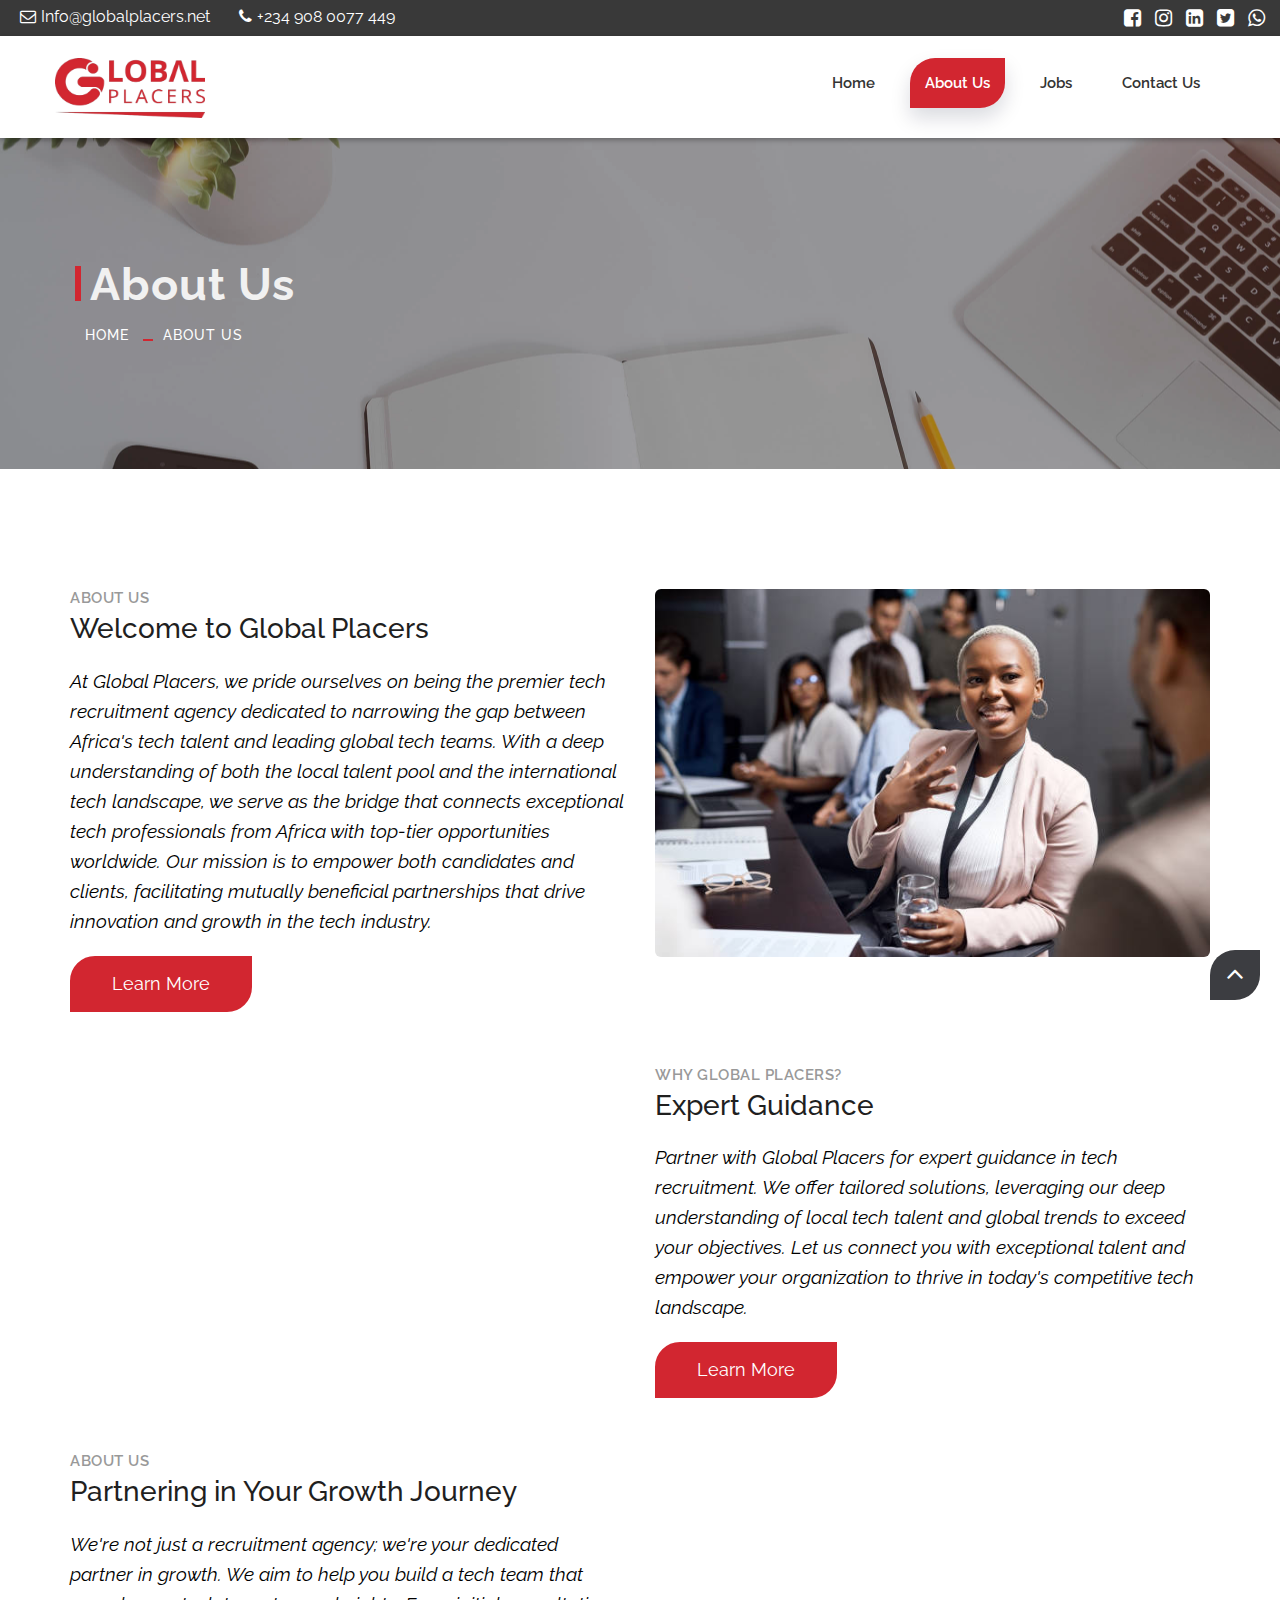
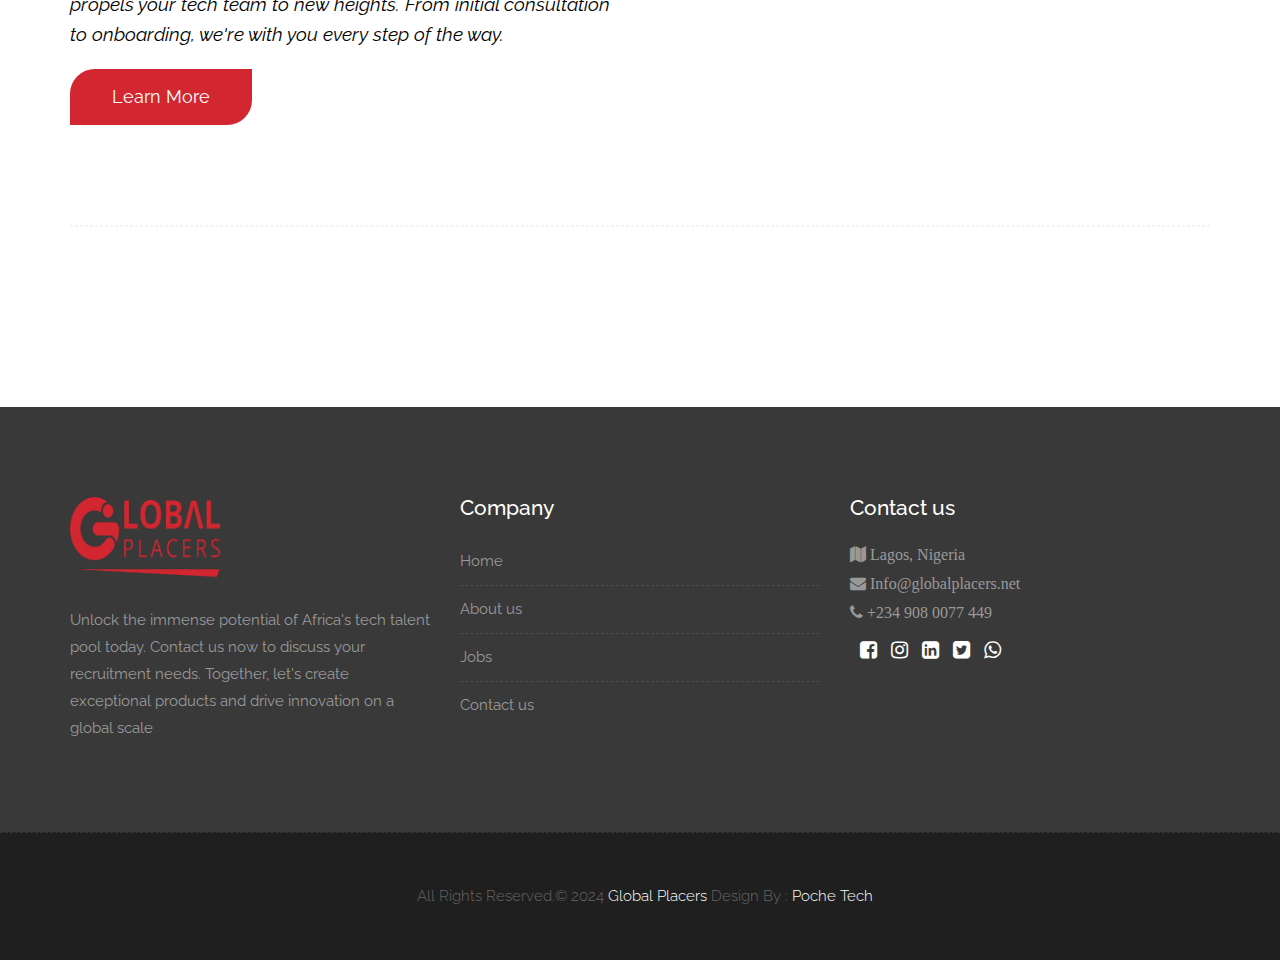
==== about-us.html @ 4ae2ef21 "ftst commit" ====
<!DOCTYPE html>
<html lang="en">

    <!-- Basic -->
    <meta charset="utf-8">
    <meta http-equiv="X-UA-Compatible" content="IE=edge">   
   
    <!-- Mobile Metas -->
    <meta name="viewport" content="width=device-width, minimum-scale=1.0, maximum-scale=1.0, user-scalable=no">
 
     <!-- Site Metas -->
    <title>Global Placers</title>  
    <meta name="keywords" content="">
    <meta name="description" content="">
    <meta name="author" content="">

    <!-- Site Icons -->
    <link rel="shortcut icon" href="uploads/logo2.jpg" type="image/x-icon" />
    <link rel="apple-touch-icon" href="images/apple-touch-icon.png">

    <!-- Bootstrap CSS -->
    <link rel="stylesheet" href="css/bootstrap.min.css">
    <!-- Site CSS -->
    <link rel="stylesheet" href="style.css">
    <!-- Responsive CSS -->
    <link rel="stylesheet" href="css/responsive.css">
    <!-- Custom CSS -->
    <link rel="stylesheet" href="css/custom.css">

    <!-- Modernizer for Portfolio -->
    <script src="js/modernizer.js"></script>

    <!--[if lt IE 9]>
      <script src="https://oss.maxcdn.com/libs/html5shiv/3.7.0/html5shiv.js"></script>
      <script src="https://oss.maxcdn.com/libs/respond.js/1.4.2/respond.min.js"></script>
    <![endif]-->

</head>
<body>

    <!-- LOADER -->
    <div id="preloader">
        <div class="loader">
			<div class="loader__bar"></div>
			<div class="loader__bar"></div>
			<div class="loader__bar"></div>
			<div class="loader__bar"></div>
			<div class="loader__bar"></div>
			<div class="loader__ball"></div>
		</div>
    </div><!-- end loader -->
    <!-- END LOADER -->
    
	<div class="top-bar">
		<div class="container-fluid">
			<div class="row">
				<div class="col-md-6 col-sm-6">
					<div class="left-top">
						<div class="email-box">
							<a href="#"><i class="fa fa-envelope-o" aria-hidden="true"></i>Info@globalplacers.net</a>
						</div>
						<div class="phone-box">
							<a href="tel:1234567890"><i class="fa fa-phone" aria-hidden="true"></i>+234 908 0077 449</a>
						</div>
					</div>
				</div>
				<div class="col-md-6 col-sm-6">
					<div class="right-top">
						<div class="social-box">
							<ul>
								<li><a href="#"><i class="fa fa-facebook-square" aria-hidden="true"></i></a></li>
								<li><a href="#"><i class="fa fa-instagram" aria-hidden="true"></i></a></li>
								<li><a href="#"><i class="fa fa-linkedin-square" aria-hidden="true"></i></a></li>
								<li><a href="#"><i class="fa fa-twitter-square" aria-hidden="true"></i></a></li>
								<li><a href="#"><i class="fa fa-whatsapp" aria-hidden="true"></i></a></li>
							<ul>
						</div>
					</div>
				</div>
			</div>
		</div>
	</div>
    <header class="header header_style_01">
        <nav class="megamenu navbar navbar-default">
            <div class="container-fluid">
                <div class="navbar-header">
                    <button type="button" class="navbar-toggle collapsed" data-toggle="collapse" data-target="#navbar" aria-expanded="false" aria-controls="navbar">
                        <span class="sr-only">Toggle navigation</span>
                        <span class="icon-bar"></span>
                        <span class="icon-bar"></span>
                        <span class="icon-bar"></span>
                    </button>
                    <a class="navbar-brand" href="index.html"><img src="uploads/logo3-removebg-preview.png" style="width: 150px; height: 60px;" alt="Logo"></a>
                </div>
                <div id="navbar" class="navbar-collapse collapse">
                    <ul class="nav navbar-nav navbar-right">
                        <li><a href="index.html">Home</a></li>
                        <li><a class="active" href="about-us.html">About us</a></li>
                        <li><a href="https://app.dover.io/dover/careers/a14faa8c-afca-4da8-99de-c5d52d61486c">Jobs</a></li>
						<li><a href="contact.html">Contact us</a></li>
                    </ul>
                </div>
            </div>
        </nav>
    </header>

   	<div class="banner-area banner-bg-1">
		<div class="container">
			<div class="row">
				<div class="col-md-12">
					<div class="banner">
						<h2>About Us</h2>
						<ul class="page-title-link">
							<li><a href="index.html">Home</a></li>
							<li><a href="about-us.html">About Us</a></li>
						</ul>
					</div>
				</div>
			</div>
		</div>
	</div>

    <div id="about" class="section wb">
        <div class="container">
            <div class="row">
                <div class="col-md-6">
                    <div class="message-box">
                        <h4>About Us</h4>
                        <h2>Welcome to Global Placers</h2>
                        <p class="lead">At Global Placers, we pride ourselves on being the premier tech recruitment agency dedicated to narrowing the gap between Africa's tech talent and leading global tech teams. With a deep understanding of both the local talent pool and the international tech landscape, we serve as the bridge that connects exceptional tech professionals from Africa with top-tier opportunities worldwide. Our mission is to empower both candidates and clients, facilitating mutually beneficial partnerships that drive innovation and growth in the tech industry.
                        </p>

                        <a href="services.html" class="btn btn-light btn-radius btn-brd grd1">Learn More</a>
                    </div><!-- end messagebox -->
                </div><!-- end col -->

                <div class="col-md-6">
                    <div class="post-media wow fadeIn">
                        <img src="uploads/tech4.jpg.png" alt="" class="img-responsive img-rounded">
                    </div><!-- end media -->
                </div><!-- end col -->
            </div><!-- end row -->
              <br>
              <br>
            <div class="row">
                <div class="col-md-6">
                    <div class="post-media wow fadeIn">
                        <img src="uploads/tech2.jpg (1).png" alt="" class="img-responsive img-rounded">
                    </div><!-- end media -->
                </div><!-- end col -->

                <div class="col-md-6">
                    <div class="message-box">
                        <h4>Why Global Placers?</h4>
                        <h2>Expert Guidance</h2>
                        <p class="lead">
                            Partner with Global Placers for expert guidance in tech recruitment. We offer tailored solutions, leveraging our deep understanding of local tech talent and global trends to exceed your objectives. Let us connect you with exceptional talent and empower your organization to thrive in today's competitive tech landscape.
                        </p>

                        <a href="services.html" class="btn btn-light btn-radius btn-brd grd1">Learn More</a>
                    </div><!-- end messagebox -->
                </div><!-- end col -->
            </div>
            <br>
            <br>
            <div class="row">
                <div class="col-md-6">
                    <div class="message-box">
                        <h4>About Us</h4>
                        <h2>Partnering in Your Growth Journey</h2>
                        <p class="lead">
                            We're not just a recruitment agency; we're your dedicated partner in growth. We aim to help you build a tech team that propels your tech team to new heights. From initial consultation to onboarding, we're with you every step of the way.
                        </p>

                        <a href="services.html" class="btn btn-light btn-radius btn-brd grd1">Learn More</a>
                    </div><!-- end messagebox -->
                </div><!-- end col -->

                <div class="col-md-6">
                    <div class="post-media wow fadeIn">
                        <img src="uploads/tech3.jpg (1).png" alt="" class="img-responsive img-rounded">
                    </div><!-- end media -->
                </div><!-- end col -->
            </div><!-- end row -->
            <hr class="hr1"> 
        </div><!-- end container -->
    </div><!-- end section -->

    <footer class="footer">
        <div class="container">
            <div class="row">
                <div class="col-md-4 col-sm-4 col-xs-12">
                    <div class="widget clearfix">
                        <div class="widget-title">
                            <img src="uploads/logo3-removebg-preview.png" style="width: 150px; height: 80px;" alt="Logo" />
                        </div>
                        <p>Unlock the immense potential of Africa's tech talent pool today. Contact us now to discuss your recruitment needs. Together, let's create exceptional products and drive innovation on a global scale</p>
                    </div><!-- end clearfix -->
                </div><!-- end col -->

				<div class="col-md-4 col-sm-4 col-xs-12">
                    <div class="widget clearfix">
                        <div class="widget-title">
                            <h3 style="color: white;">Company</h3>
                        </div>

                        <ul class="footer-links hov">
                            <li><a href="index.html">Home <span class="icon icon-arrow-right2"></span></a></li>
							<li><a href="about-us.html">About us<span class="icon icon-arrow-right2"></span></a></li>
							<li><a href="https://app.dover.io/dover/careers/a14faa8c-afca-4da8-99de-c5d52d61486c">Jobs<span class="icon icon-arrow-right2"></span></a></li>
							<li><a href="contact.html">Contact us<span class="icon icon-arrow-right2"></span></a></li>
                        </ul><!-- end links -->
                    </div><!-- end clearfix -->
                </div><!-- end col -->
				
                <div class="col-md-4 col-sm-4 col-xs-12">
                    <div class="footer-distributed widget clearfix">
                        <div class="widget-title">
                            <h3>Contact us</h3>
                            <br>
							
                            <div class=" footer-right">
                                <div class=" footer-right" style="gap: 0px;">
                                   
                                    <h4 style="color: #999;"><i class="fa fas fas fas far fa-map"> Lagos, Nigeria</i></h4>
                                    
                                    <h4 style="color: #999;"><i class="fa fa-envelope">  Info@globalplacers.net</i></h4>
                                    
                                    <h4 style="color: #999;"><i class="fa fas fa-phone">  +234 908 0077 449</i></h4>
                                    
                                </div>

                                <div class="social-box footer-right">
                                    <ul>
                                        <li><a href="#"><i class="fa fa-facebook-square" aria-hidden="true"></i></a></li>
                                        <li><a href="#"><i class="fa fa-instagram" aria-hidden="true"></i></a></li>
                                        <li><a href="#"><i class="fa fa-linkedin-square" aria-hidden="true"></i></a></li>
                                        <li><a href="#"><i class="fa fa-twitter-square" aria-hidden="true"></i></a></li>
                                        <li><a href="#"><i class="fa fab fa-whatsapp" aria-hidden="true"></i></a></li>
                                    <ul>
                                </div>
                                
                            </div>
                        </div>              
                    </div><!-- end clearfix -->
                </div><!-- end col -->
            </div><!-- end row -->
        </div><!-- end container -->
    </footer><!-- end footer -->
    <div class="copyrights">
        <div class="container">
            <div class="footer-distributed">
                <div class="footer-left">                   
                    <p class="footer-company-name">All Rights Reserved.&copy; 2024 <a href="index.html">Global Placers</a> Design By : 
                        <a href="https://www.instagram.com/pochetech/">Poche Tech</a></p>
                </div>

                
            </div>
        </div><!-- end container -->
    </div><!-- end copyrights -->

    <a href="#" id="scroll-to-top" class="dmtop global-radius"><i class="fa fa-angle-up"></i></a>

    <!-- ALL JS FILES -->
    <script src="js/all.js"></script>
    <!-- ALL PLUGINS -->
    <script src="js/custom.js"></script>
    <script src="js/portfolio.js"></script>
    <script src="js/hoverdir.js"></script>    

</body>
</html>
---- style.css ----
/*------------------------------------------------------------------
    Version: 1.0
-------------------------------------------------------------------*/


/*------------------------------------------------------------------
    [Table of contents]

    1. IMPORT FONTS
    2. IMPORT FILES
    3. SKELETON
    4. WP CORE
    5. HEADER
    6. SECTIONS
    7. SECTIONS
    8. PORTFOLIO
    9. TESTIMONIALS
    10. PRICING TABLES
    11. ICON BOXES
    12. MESSAGE BOXES
    13. FEATURES
    14. CONTACT
    15. FOOTER
    16. MISC
    17. BUTTONS
-------------------------------------------------------------------*/


/*------------------------------------------------------------------
    IMPORT FONTS
-------------------------------------------------------------------*/

@import url('https://fonts.googleapis.com/css?family=Raleway:100,200,300,400,500,600,700,900');

/*------------------------------------------------------------------
    IMPORT FILES
-------------------------------------------------------------------*/

@import url(css/animate.css);
@import url(css/flaticon.css);
@import url(css/icomoon.css);
@import url(css/prettyPhoto.css);
@import url(css/owl.carousel.css);
@import url(css/font-awesome.min.css);

/*------------------------------------------------------------------
    SKELETON
-------------------------------------------------------------------*/

body {
    color: #999;
    font-size: 15px;
    font-family: 'Raleway', sans-serif;
    line-height: 1.80857;
}

body.demos .section {
    background: url(images/bg.png) repeat top center #f2f3f5;
}

body.demos .section-title img {
    max-width: 280px;
    display: block;
    margin: 10px auto;
}

body.demos .service-widget h3 {
    border-bottom: 1px solid #ededed;
    font-size: 18px;
    padding: 20px 0;
    background-color: #ffffff;
}

body.demos .service-widget {
    margin: 0 0 30px;
    padding: 30px;
    background-color: #fff
}

body.demos .container-fluid {
    max-width: 1080px
}

a {
    color: #1f1f1f;
    text-decoration: none !important;
    outline: none !important;
    -webkit-transition: all .3s ease-in-out;
    -moz-transition: all .3s ease-in-out;
    -ms-transition: all .3s ease-in-out;
    -o-transition: all .3s ease-in-out;
    transition: all .3s ease-in-out;
}

h1,
h2,
h3,
h4,
h5,
h6 {
    letter-spacing: 0;
    font-weight: normal;
    position: relative;
    padding: 0 0 10px 0;
    font-weight: normal;
    line-height: 120% !important;
    color: #1f1f1f;
    margin: 0
}

h1 {
    font-size: 24px
}

h2 {
    font-size: 22px
}

h3 {
    font-size: 18px
}

h4 {
    font-size: 16px
}

h5 {
    font-size: 14px
}

h6 {
    font-size: 13px
}

h1 a,
h2 a,
h3 a,
h4 a,
h5 a,
h6 a {
    color: #212121;
    text-decoration: none!important;
    opacity: 1
}

h1 a:hover,
h2 a:hover,
h3 a:hover,
h4 a:hover,
h5 a:hover,
h6 a:hover {
    opacity: .8
}

a {
    color: #1f1f1f;
    text-decoration: none;
    outline: none;
}

a,
.btn {
    text-decoration: none !important;
    outline: none !important;
    -webkit-transition: all .3s ease-in-out;
    -moz-transition: all .3s ease-in-out;
    -ms-transition: all .3s ease-in-out;
    -o-transition: all .3s ease-in-out;
    transition: all .3s ease-in-out;
}

.btn-custom {
    margin-top: 20px;
    background-color: transparent !important;
    border: 2px solid #ddd;
    padding: 12px 40px;
    font-size: 16px;
}

.lead {
    font-size: 18px;
    line-height: 30px;
    color: black;
    margin: 0;
    padding: 0;
}

blockquote {
    margin: 20px 0 20px;
    padding: 30px;
}

ul, li, ol{
	margin: 0px;
	padding: 0px;
	list-style: none;
}

/*------------------------------------------------------------------
    WP CORE
-------------------------------------------------------------------*/

.first {
    clear: both
}

.last {
    margin-right: 0
}

.alignnone {
    margin: 5px 20px 20px 0;
}

.aligncenter,
div.aligncenter {
    display: block;
    margin: 5px auto 5px auto;
}

.alignright {
    float: right;
    margin: 10px 0 20px 20px;
}

.alignleft {
    float: left;
    margin: 10px 20px 20px 0;
}

a img.alignright {
    float: right;
    margin: 10px 0 20px 20px;
}

a img.alignnone {
    margin: 10px 20px 20px 0;
}

a img.alignleft {
    float: left;
    margin: 10px 20px 20px 0;
}

a img.aligncenter {
    display: block;
    margin-left: auto;
    margin-right: auto
}

.wp-caption {
    background: #fff;
    border: 1px solid #f0f0f0;
    max-width: 96%;
    /* Image does not overflow the content area */
    padding: 5px 3px 10px;
    text-align: center;
}

.wp-caption.alignnone {
    margin: 5px 20px 20px 0;
}

.wp-caption.alignleft {
    margin: 5px 20px 20px 0;
}

.wp-caption.alignright {
    margin: 5px 0 20px 20px;
}

.wp-caption img {
    border: 0 none;
    height: auto;
    margin: 0;
    max-width: 98.5%;
    padding: 0;
    width: auto;
}

.wp-caption p.wp-caption-text {
    font-size: 11px;
    line-height: 17px;
    margin: 0;
    padding: 0 4px 5px;
}


/* Text meant only for screen readers. */

.screen-reader-text {
    clip: rect(1px, 1px, 1px, 1px);
    position: absolute !important;
    height: 1px;
    width: 1px;
    overflow: hidden;
}

.screen-reader-text:focus {
    background-color: #f1f1f1;
    border-radius: 3px;
    box-shadow: 0 0 2px 2px rgba(0, 0, 0, 0.6);
    clip: auto !important;
    color: #21759b;
    display: block;
    font-size: 14px;
    font-size: 0.875rem;
    font-weight: bold;
    height: auto;
    left: 5px;
    line-height: normal;
    padding: 15px 23px 14px;
    text-decoration: none;
    top: 5px;
    width: auto;
    z-index: 100000;
    /* Above WP toolbar. */
}

/*------------------------------------------------------------------
    Top head
-------------------------------------------------------------------*/

.top-bar{
	background: #393939;
}
.left-top{
	padding: 3px 0px; 
}
.email-box{
	display: inline-block;
	margin-right: 20px;
}
.email-box a{
	color: #ffffff;
	font-size: 16px;
}
.email-box a:hover{
	color: #D22630;
}
.email-box a i{
	padding: 0px 5px;
}
.phone-box{
	display: inline-block;
}

.phone-box a{
	color: #ffffff;
	font-size: 16px;
}
.phone-box a:hover{
	color: #D22630;
}
.phone-box a i{
	padding: 0px 5px;
}

.social-box{
	float: right;
}

.social-box ul li{
	display: inline-block;
	padding-left: 10px;
}

.social-box ul li a{
	color: #ffffff;
	font-size: 20px;
}
.social-box ul li a:hover{
	color: #D22630;
}


/*------------------------------------------------------------------
    HEADER
-------------------------------------------------------------------*/

.megamenu .nav,
.megamenu .collapse,
.megamenu .dropup,
.megamenu .dropdown {
    position: static;
}

.megamenu .container-fluid {
    position: relative;
}

.megamenu .dropdown-menu {
    left: auto;
}

.megamenu .megamenu-content {
    padding: 20px 30px;
}

.megamenu .dropdown.megamenu-fw .dropdown-menu {
    left: 0;
    right: 0;
}

.megamenu .list-unstyled {
    min-width: 200px;
}

.header_style_01 {
    background-color: rgba(255, 255, 255);
    display: block;
    left: 0;
    padding: 20px 40px !important;
    position: relative;
    right: 0;
    top: 0;
    width: 100%;
	-webkit-box-shadow: 0px 2px 5px 0px rgba(0,0,0,0.30);
	-moz-box-shadow: 0px 2px 5px 0px rgba(0,0,0,0.30);
	box-shadow: 0px 2px 5px 0px rgba(0,0,0,0.30);
    z-index: 111;
}

.header_style_01 .navbar-default {
    background-color: transparent;
    border: 0;
	border-radius: 0px;
}

.header_style_01 .navbar,
.header_style_01 .navbar-nav,
.header_style_01 .navbar-default,
.header_style_01 .nav {
    margin-bottom: 0 !important;
}

.header_style_01 .navbar-brand {
    padding: 2px 15px 0 15px;
	height: auto;
}

.header_style_01 .navbar-default .navbar-nav > li > a {
    border-radius: 0;
    color: #ffffff;
    font-size: 15px;
    font-style: normal;
    font-weight: 600;
    text-transform: capitalize;
    background-color: transparent;
}

.header_style_01 .navbar-default .navbar-nav > li a {
	color: #333333;
	padding: 15px 15px;
}

.header_style_01 .navbar-default .navbar-nav > li a.active{
	color: #ffffff;
	box-shadow: 0 10px 20px 0 rgba(5, 16, 44, .15);
	border-radius: 25px 0px 25px 0px;
	background: #D22630;
}

.header_style_01 .navbar-default .navbar-nav > li:hover a,
.header_style_01 .navbar-default .navbar-nav > li:focus a {
    color: #ffffff;
	box-shadow: 0 10px 20px 0 rgba(5, 16, 44, .15);
	border-radius: 25px 0px 25px 0px;
	background: #D22630;
}

.header_style_01 .navbar-right > li {
    margin-top: 2px;
    -webkit-transition: all .3s ease-in-out;
    -moz-transition: all .3s ease-in-out;
    -ms-transition: all .3s ease-in-out;
    -o-transition: all .3s ease-in-out;
    transition: all .3s ease-in-out;
}

.header_style_01 .navbar-right > li > a {
    padding-bottom: 10px;
    padding-top: 10px;
}

li.social-links {
    margin: 0 8px;
}

li.social-links a {
    padding: 13px 0 !important;
}

.navbar-nav li {
    position: relative;
	margin: 0px 10px;
}

.navbar-nav span {
    font-size: 24px;
    position: absolute;
    right: 2px;
    top: 13px;
}

/*------------------------------------------------------------------
    Banner Slider
-------------------------------------------------------------------*/

.slider-bg-one {
    background-image: url("uploads/slider_01.jpg");
    background-position: center center;
    background-repeat: no-repeat;
    background-size: cover;
}

.slider-bg-two {
    background-image: url("uploads/slider_02.jpg");
    background-position: center center;
    background-repeat: no-repeat;
    background-size: cover;
}

.slider-bg-three {
    background-image: url("uploads/slider_03.jpg");
    background-position: center center;
    background-repeat: no-repeat;
    background-size: cover;
}

.slider-content-area {
    height: 100vh;
    position: relative;
}

.home-one-slider-otem .slider-content-area {
    height: 650px;
    position: relative;
}

.slide-text {
    position: absolute;
    top: 50%;
    transform: translateY(-50%);
    width: 100%;
    z-index: 1;
}

.slide-text h1 {
    color: #fff;
    font-size: 70px;
    font-weight: 700;
    text-transform: capitalize;
	text-shadow: 0px 4px 3px rgba(0,0,0,0.4),
             0px 8px 13px rgba(0,0,0,0.1),
             0px 18px 23px rgba(0,0,0,0.1);
}

.slide-text h1 span{
	color: #D22630;
}

.slide-text h2 {
    color: #fff;
    font-size: 22px;
    letter-spacing: 1px;
    margin-bottom: 20px;
	text-shadow: 0px 4px 3px rgba(0,0,0,0.4),
             0px 8px 13px rgba(0,0,0,0.1),
             0px 18px 23px rgba(0,0,0,0.1);
}


.slider-wrapper .owl-nav .owl-prev, .slider-wrapper .owl-nav .owl-next {
    background: #393939;
    height: 60px;
    top: 50%;
    transform: translateY(-50%);
    transition: all 0.4s ease-in-out 0s;
    width: 60px;
	border-radius: 25px 0px 25px 0px;
}

.slider-wrapper .owl-nav .owl-prev:hover, .slider-wrapper .owl-nav .owl-next:hover {
	background: #D22630;
}

.slider-wrapper .owl-nav .owl-prev {
    margin-left: 0%;
	left: 0px;
	position: absolute;
}

.slider-wrapper .owl-nav .owl-prev i{
	position: absolute;
	left: 0px;
	right: 0;
	width: auto;
	height: auto;
	background: none;
	color: #ffffff;
}

.slider-wrapper .owl-nav .owl-next {
    margin-right: 0%;
    right: 0;
	position: absolute;
}

.slider-wrapper .owl-nav .owl-next i{
	position: absolute;
	right: 0;
	left: 0px;
	width: auto;
	height: auto;
	background: none;
	color: #ffffff;
}

.home-one-slider-otem::before{
	content: "";
	position: absolute;
	background: rgba(0,0,0, 0.8);
	width: 100%;
	height: 100%;
	top: 0%;
	left: 100%;
	z-index: 1
}


/*------------------------------------------------------------------
    SECTIONS
-------------------------------------------------------------------*/

.parallax {
    background-attachment: fixed;
    background-size: cover;
    height: 100%;
    padding: 120px 0;
    position: relative;
    width: 100%;
}

.parallax.parallax-off {
    background-attachment: scroll !important;
    display: block;
    height: 100%;
    min-height: 100%;
    overflow: hidden;
    position: relative;
    background-position: center center;
    vertical-align: sub;
    width: 100%;
    z-index: 2;
}

.no-scroll-xy {
    overflow: hidden !important;
    -webkit-transition: all .4s ease-in-out;
    -moz-transition: all .4s ease-in-out;
    -ms-transition: all .4s ease-in-out;
    -o-transition: all .4s ease-in-out;
    transition: all .4s ease-in-out;
}

.section {
    display: block;
    position: relative;
    overflow: hidden;
    padding: 120px 0;
}

.noover {
    overflow: visible;
}

.noover .btn-dark {
    border: 0 !important;
}

.nopad {
    padding: 0;
}

.nopadtop {
    padding-top: 0;
}

.section.wb {
    background-color: #ffffff;
}

.section.lb {
    background-color: #f2f3f5;
}

.section.db {
    background-color: #1f1f1f;
}

.section.color1 {
    background-color: #448AFF;
}

.first-section {
    display: block;
    position: relative;
    overflow: hidden;
    padding: 16em 0 13em;
}

.first-section h2 {
    color: #ffffff;
    font-size: 68px;
    font-weight: 300;
    text-transform: capitalize;
    display: block;
    margin: 0;
    padding: 0 0 30px;
    position: relative;
}

.first-section .lead {
    font-size: 21px;
    font-weight: 300;
    padding: 0 0 40px;
    margin: 0;
    line-height: inherit;
    color: #ffffff;
}

.macbookright {
    width: 980px;
    position: absolute;
    right: -15%;
    bottom: -6%;
}

.section-title {
    display: block;
    position: relative;
    margin-bottom: 60px;
}

.section-title p {
    color: #999;
    font-weight: 400;
    font-size: 18px;
    line-height: 33px;
    margin: 0;
}

.section-title h3 {
    font-size: 42px;
    font-weight: 500;
    line-height: 62px;
    margin: 0 0 25px;
    padding: 0;
    text-transform: none;
}

.section.colorsection p,
.section.colorsection h3,
.section.db h3 {
    color: #ffffff;
}

.service-widget{
	background: #ffffff;
}

.section.lb .service-dit h3{
	padding: 12px 0px;
}
.service-dit{
	padding: 20px 15px;
}


/*------------------------------------------------------------------
    PORTFOLIO
-------------------------------------------------------------------*/

.item-h2,
.item-h1 {
    height: 100% !important;
    height: auto !important;
}

.isotope-item {
    z-index: 2;
    padding: 0;
}

.isotope-hidden.isotope-item {
    pointer-events: none;
    z-index: 1;
}

.isotope,
.isotope .isotope-item {
    /* change duration value to whatever you like */
    -webkit-transition-duration: 0.8s;
    -moz-transition-duration: 0.8s;
    transition-duration: 0.8s;
}

.isotope {
    -webkit-transition-property: height, width;
    -moz-transition-property: height, width;
    transition-property: height, width;
}

.isotope .isotope-item {
    -webkit-transition-property: -webkit-transform, opacity;
    -moz-transition-property: -moz-transform, opacity;
    transition-property: transform, opacity;
}

.portfolio-filter ul {
    padding: 0;
    z-index: 2;
    display: block;
    position: relative;
    margin: 0;
}

.portfolio-filter ul li {
    border-radius: 0;
    display: inline-block;
    margin: 0 5px 0 0;
    text-decoration: none;
    text-transform: uppercase;
    vertical-align: middle;
}

.portfolio-filter ul li:last-child:after {
    content: "";
}

.portfolio-filter ul li .btn-dark {
    box-shadow: none;
    background-color: transparent;
    border: 2px solid #D22630 !important;
    color: #393939;
    font-weight: 500;
    font-size: 14px;
    padding: 15px 35px;
}

.da-thumbs {
    list-style: none;
    position: relative;
    padding: 0;
}

.da-thumbs .pitem {
    margin: 0;
    padding: 15px;
    position: relative;
}

.da-thumbs .pitem a,
.da-thumbs .pitem a img {
    display: block;
    position: relative;
}

.da-thumbs .pitem a {
    overflow: hidden;
}

.da-thumbs .pitem a div {
    position: absolute;
    background-color: rgba(0, 0, 0, 0.8);
    width: 100%;
    height: 100%;
}

.da-thumbs .pitem a div h3 {
    display: block;
    color: #ffffff;
    font-size: 20px;
    padding: 30px 15px;
    text-transform: capitalize;
    font-weight: normal;
}

.da-thumbs .pitem a div h3 small {
    display: block;
    color: #ffffff;
    margin-top: 5px;
    font-size: 13px;
    font-weight: 300;
}

.da-thumbs .pitem a div i {
    background-color: #D22630;
    position: absolute;
    color: #ffffff !important;
    bottom: 0;
    font-size: 15px;
    z-index: 12;
    right: 0;
    width: 50px;
    height: 50px;
    line-height: 50px;
    text-align: center;
	border-radius: 25px 0px 0px 0px;
}


/*------------------------------------------------------------------
    TESTIMONIALS
-------------------------------------------------------------------*/

.logos img {
    margin: auto;
    display: block;
    text-align: center;
    width: 100%;
    opacity: 0.3;
}

.logos img:hover {
    opacity: 0.5;
}

.desc h3 i {
    color: #D22630;
    font-size: 37px;
    vertical-align: middle;
    margin-right: 12px;
}

.desc {
    padding: 30px;
    position: relative;
    background: #393939;
    border: 1px solid #393939;
	-webkit-border-radius: 25px 0px 25px 0px;
	-moz-border-radius: 25px 0px 25px 0px;
	border-radius: 25px 0px 25px 0px;
}

.testi-meta {
    display: block;
    margin-top: 20px;
}

.testimonial h4 {
    font-size: 18px;
    color: #ffffff;
    padding: 13px 0 0;
}

.testimonial img {
    max-width: 55px;
}

.testimonial small {
    margin-top: 7px;
    font-size: 16px;
    display: block;
}

.testimonial {
    background-color: transparent;
}

.testimonial h3 {
    padding: 0 0 10px;
    font-size: 20px;
    font-weight: 600;
}

.testimonial small,
.testimonial .lead {
    background-color: transparent;
    color: #aaa;
    display: block;
    font-size: 16px;
    font-style: italic;
    line-height: 30px;
    margin: 0;
    padding: 0;
    position: relative;
}

.testimonial p:after {
    display: none;
}


/*------------------------------------------------------------------
    PRICING TABLES
-------------------------------------------------------------------*/

.pricing-table {
    margin: 50px 0 0 0;
    background: #fff;
    box-shadow: 0 5px 14px rgba(0, 0, 0, 0.1);
}

.pricing-table i {
    width: 30px;
    color: #c2c2c2;
    display: inline-block;
    margin-right: 10px;
    padding-right: 5px;
    border-right: 1px solid #ececec;
}

.pricing-table .btn-dark {
    padding: 10px 24px;
    font-size: 15px;
}

.pricing-table strong {
    font-weight: 600;
    margin-right: 6px;
    color: #1f1f1f;
}

.pricing-table-header {
    padding: 30px 0 25px 0;
    background: #ffffff;
}

.pricing-table-header h2 {
    font-size: 31px;
    margin: 0;
    padding: 0;
    font-weight: 300;
}

.pricing-table-header h3 {
    font-size: 15px;
    font-weight: 600;
    color: #aaaaaa;
    margin-top: 10px;
    text-transform: uppercase;
}

.pricing-table-space {
    height: 10px;
}

.pricing-table-text {
    margin: 15px 30px 0 30px;
    padding: 0 10px 15px 10px;
    border-bottom: 1px solid #ececec;
    font-weight: 300;
    line-height: 30px;
    color: #c2c2c2;
    font-size: 16px;
}

.pricing-table-text p {
    font-weight: 400;
}

.pricing-table-features {
    margin: 15px 30px 0 30px;
    padding: 0 10px 15px 30px;
    border-bottom: 1px solid #ececec;
    text-align: left;
    line-height: 30px;
    font-size: 16px;
    color: #c2c2c2;
}

.pricing-table-highlighted h3,
.pricing-table-highlighted h2 {
    color: #ffffff !important;
}

.pricing-table-sign-up {
    margin-top: 25px;
    padding-bottom: 30px;
}


/* Highlighted table */

.pricing-table-highlighted {
    margin-top: 0;
}

.m130 {
    margin-top: 130px;
}

.nav-pills {
    border: 1px solid #e1e1e1;
}

.nav-pills > li {
    width: 50%;
    padding: 10px;
    float: left;
    margin: 0 !important;
}

.nav-pills > li > a {
    margin: 0!important;
    text-align: center;
    background-color: #f4f4f4;
}


/*------------------------------------------------------------------
    ICON BOXES
-------------------------------------------------------------------*/

.icon-wrapper {
    position: relative;
    cursor: pointer;
    display: block;
    z-index: 1;
}

.icon-wrapper i {
    width: 75px;
    height: 75px;
    text-align: center;
    line-height: 75px;
    font-size: 28px;
    background-color: #f2f3f5;
    color: #1f1f1f;
    margin-top: 0;
}

.small-icons.icon-wrapper:hover i,
.small-icons.icon-wrapper:hover i:hover,
.small-icons.icon-wrapper i {
    width: auto !important;
    height: auto !important;
    line-height: 1 !important;
    padding: 0 !important;
    color: #e3e3e3 !important;
    background-color: transparent !important;
    background: none !important;
    margin-right: 10px !important;
    vertical-align: middle;
    font-size: 24px !important;
}

.small-icons.icon-wrapper h3 {
    font-size: 18px;
    padding-bottom: 5px;
}

.small-icons.icon-wrapper p {
    padding: 0;
    margin: 0;
}

.icon-wrapper h3 {
    font-size: 21px;
    padding: 0 0 15px;
    margin: 0;
}

.icon-wrapper p {
    margin-bottom: 0;
    padding-left: 95px;
}

.icon-wrapper p small {
    display: block;
    color: #999;
    margin-top: 10px;
    text-transform: none;
    font-weight: 600;
    font-size: 16px;
}

.icon-wrapper p small:after {
    content: "\f105";
    font-family: FontAwesome;
    margin-left: 5px;
    font-size: 11px;
}

.effect-1 {
    display: inline-block;
    cursor: pointer;
    text-align: center;
    position: relative;
    text-decoration: none;
    z-index: 1;
}

.effect-1:after {
    pointer-events: none;
    position: absolute;
    width: 100%;
    height: 100%;
    border-radius: 50%;
    content: '';
    -webkit-box-sizing: content-box;
    -moz-box-sizing: content-box;
    box-sizing: content-box;
}

.effect-1 {
    -webkit-transition: background 0.2s, color 0.2s;
    -moz-transition: background 0.2s, color 0.2s;
    transition: background 0.2s, color 0.2s;
}

.effect-1:after {
    top: -7px;
    left: -7px;
    padding: 7px;
    box-shadow: 0 0 0 2px #D22630;
    -webkit-transition: -webkit-transform 0.2s, opacity 0.2s;
    -webkit-transform: scale(.8);
    -moz-transition: -moz-transform 0.2s, opacity 0.2s;
    -moz-transform: scale(.8);
    -ms-transform: scale(.8);
    transition: transform 0.2s, opacity 0.2s;
    transform: scale(.8);
    opacity: 0;
}

.effect-1:hover:after {
    -webkit-transform: scale(1);
    -moz-transform: scale(1);
    -ms-transform: scale(1);
    transform: scale(1);
    opacity: 1;
}

.effect-1:after {
    -webkit-transform: scale(1.2);
    -moz-transform: scale(1.2);
    -ms-transform: scale(1.2);
    transform: scale(1.2);
}

.effect-1:hover:after {
    -webkit-transform: scale(1);
    -moz-transform: scale(1);
    -ms-transform: scale(1);
    transform: scale(1);
    opacity: 1;
}


/*------------------------------------------------------------------
    MESSAGE BOXES
-------------------------------------------------------------------*/

.service-widget h3 {
    font-size: 22px;
    color: #ffffff;
    padding: 20px 0 12px;
    margin: 0;
	font-weight: 600;
}

.service-widget h3 a,
.section.wb .service-widget h3,
.section.lb .service-widget h3 {
    color: #1f1f1f;
}

.service-widget p {
    margin-bottom: 0;
    padding-bottom: 0;
}

.message-box h4 {
    text-transform: uppercase;
    padding: 0;
    margin: 0 0 5px;
    font-weight: 600;
    letter-spacing: 0.5px;
    font-size: 15px;
    color: #999;
}

.message-box h2 {
    font-size: 28px;
    font-weight: 500;
    padding: 0 0 10px;
    margin: 0;
    line-height: 62px;
    margin-top: 0;
    text-transform: none;
}

.message-box p {
    margin-bottom: 20px;
}

.message-box .lead {
    padding-top: 10px;
    font-size: 19px;
    font-style: italic;
    color: black;
    padding-bottom: 0;
    font-weight: 400;
}

.post-media {
    position: relative;
}

.post-media img {
    width: 100%;
}

.playbutton {
    position: absolute;
    color: #ffffff !important;
    top: 40%;
    font-size: 60px;
    z-index: 12;
    left: 0;
    right: 0;
    text-align: center;
    margin: -20px auto;
}

.hoverbutton {
    background-color: #D22630;
    position: absolute;
    color: #ffffff !important;
    top: 48%;
    font-size: 21px;
    z-index: 12;
    left: 0;
    opacity: 0;
    right: 0;
    width: 50px;
    height: 50px;
    line-height: 50px;
    text-align: center;
    margin: -20px auto;
}

.service-widget:hover .hoverbutton {
    opacity: 1;
}

hr.hr1 {
    position: relative;
    margin: 60px 0;
    border: 1px dashed #f2f3f5;
}

hr.hr2 {
    position: relative;
    margin: 17px 0;
    border: 1px dashed #f2f3f5;
}

hr.hr3 {
    position: relative;
    margin: 25px 0 30px 0;
    border: 1px dashed #f2f3f5;
}

hr.invis {
    border-color: transparent;
}

hr.invis1 {
    margin: 10px 0;
    border-color: transparent;
}

.section.parallax hr.hr1 {
    border-color: rgba(255, 255, 255, 0.1);
}

.sep1 {
    display: block;
    position: absolute;
    content: '';
    width: 40px;
    height: 40px;
    bottom: -20px;
    left: 50%;
    margin-left: -14px;
    background-color: #1f1f1f;
    -ms-transform: rotate(45deg);
    -webkit-transform: rotate(45deg);
    transform: rotate(45deg);
    z-index: 1;
}

.sep2 {
    display: block;
    position: absolute;
    content: '';
    width: 40px;
    height: 40px;
    top: -20px;
    left: 50%;
    margin-left: -14px;
    background-color: #1f1f1f;
    -ms-transform: rotate(45deg);
    -webkit-transform: rotate(45deg);
    transform: rotate(45deg);
    z-index: 1;
}


/* Divider Styles */

.divider-wrapper {
    width: 100%;
    box-shadow: 0 5px 14px rgba(0, 0, 0, 0.1);
    height: 540px;
    margin: 0 auto;
    position: relative;
}

.divider-wrapper:hover {
    cursor: none;
}

.divider-bar {
    position: absolute;
    width: 10px;
    left: 50%;
    top: -10px;
    bottom: -15px;
}

.code-wrapper {
    border: 1px solid #ffffff;
    display: block;
    overflow: hidden;
    width: 100%;
    height: 100%;
    position: relative;
    background: url("uploads/code.jpg") no-repeat;
}

.design-wrapper {
    overflow: hidden;
    position: absolute;
    top: 0;
    left: 0;
    right: 0;
    bottom: 0;
    -webkit-transform: translateX(50%);
    transform: translateX(50%);
}

.design-image {
    display: block;
    width: 100%;
    height: 100%;
    position: relative;
    -webkit-transform: translateX(-50%);
    transform: translateX(-50%);
    background: url("uploads/design.jpg") no-repeat;
}

.message .success {
    font-size: 15px;
    font-weight: bolder;
    color: #D22630;
    margin-top: 5px;
    display: none;
  }
  
  .seccess {
    display: flex;
    align-items: center;
    align-content: center;
    justify-content: center;
  }
  
  .check-icon img {
    width: 50px;
    height: 50px;
  }


/*------------------------------------------------------------------
    FEATURES
-------------------------------------------------------------------*/

.customwidget h1 {
    font-size: 44px;
    color: #ffffff;
    padding: 15px 0 25px;
    margin: 0;
    line-height: 1 !important;
    font-weight: 500;
}

.customwidget ul {
    padding: 0;
    display: block;
    margin-bottom: 30px;
}

.customwidget li i {
    margin-right: 5px;
}

.customwidget li {
    color: #ffffff;
    margin-right: 10px;
}

.image-center img {
    position: relative;
    margin: 0 0 -208px;
    z-index: 10;
    padding-right: 30px;
    text-align: center;
}

.customwidget p {
    font-style: italic;
    font-size: 18px;
    padding: 0 0 10px;
}

.img-center img {
    width: 100%;
    box-shadow: 0 5px 14px rgba(0, 0, 0, 0.1);
}

.img-center {
    margin: auto;
}

#features li p {
    margin-bottom: 0;
    padding-bottom: 0;
}

#features li {
    display: table;
    width: 100%;
    margin: 64px 0;
    cursor: pointer;
	-webkit-box-shadow: 0px 5px 35px 0px rgba(148, 146, 245, 0.15);
	box-shadow: 0px 5px 35px 0px rgba(148, 146, 245, 0.15);
	background: #393939;
	border-radius: 25px 0px 25px 0px;
	transition: all 1s ease-in-out;
}

#features li:hover {
	transform: scale(1.07);
	transition: all 1s ease-in-out;
	z-index: 1000;
}

.features-left,
.features-right {
    padding: 0 10px;
}

.features-right li:last-child,
.features-left li:last-child {
    margin-bottom: 0px;
    padding-bottom: 0 !important;
}

.features-right li i,
.features-left li i {
    width: 68px;
    height: 68px;
    line-height: 68px;
    display: table;
    border-radius: 25px 0px 25px 0px;
    font-size: 26px;
	color: #ffffff;
    background-color: #D22630;
    margin: 0 auto 22px;
    position: relative;
    text-align: center;
    z-index: 55;
    transition: .4s;
    padding: 0;
}

.features-right li i:hover,
.features-left li i:hover {
	background: #D22630;
}

#features i img {
    display: table;
    margin: 0 auto;
}

.features-left li i:before,
.features-right li i:before {
    text-align: center;
}

.features-right li i .ico-current,
.features-left li i .ico-current {
    opacity: 1;
    transition: .4s;
    visibility: visible;
}

.features-right li i .ico-hover,
.features-left li i .ico-hover {
    opacity: 0;
    transition: .4s;
    visibility: hidden;
    top: 19px;
}

.features-right li:hover .ico-current,
.features-left li:hover .ico-current {
    opacity: 0;
    transition: .4s;
    visibility: hidden;
}

.features-right li:hover .ico-hover,
.features-left li:hover .ico-hover {
    opacity: 1;
    transition: .4s;
    visibility: visible;
}

.features-right i {
    float: left;
}

.fr-inner {
    margin-left: 90px;
}

.features-left i {
    float: right;
}

.fl-inner {
    text-align: right;
    margin-right: 90px;
}

#features h4 {
    text-transform: capitalize;
    margin: 0;
    font-size: 19px;
	color: #ffffff;
}


/*------------------------------------------------------------------
    CONTACT
-------------------------------------------------------------------*/

.bootstrap-select {
    width: 100% \0;
    /*IE9 and below*/
}

.bootstrap-select > .dropdown-toggle {
    width: 100%;
    padding-right: 25px;
}

.has-error .bootstrap-select .dropdown-toggle,
.error .bootstrap-select .dropdown-toggle {
    border-color: #b94a48;
}

.bootstrap-select.fit-width {
    width: auto !important;
}

.bootstrap-select:not([class*="col-"]):not([class*="form-control"]):not(.input-group-btn) {
    width: 100%;
}

.bootstrap-select .dropdown-toggle:focus {
    outline: thin dotted #333333 !important;
    outline: 5px auto -webkit-focus-ring-color !important;
    outline-offset: -2px;
}

.bootstrap-select.form-control {
    margin-bottom: 0;
    padding: 0;
    border: none;
}

.bootstrap-select.form-control:not([class*="col-"]) {
    width: 100%;
}

.bootstrap-select.form-control.input-group-btn {
    z-index: auto;
}

.bootstrap-select.btn-group:not(.input-group-btn),
.bootstrap-select.btn-group[class*="col-"] {
    float: none;
    display: inline-block;
    margin-left: 0;
}

.bootstrap-select.btn-group.dropdown-menu-right,
.bootstrap-select.btn-group[class*="col-"].dropdown-menu-right,
.row .bootstrap-select.btn-group[class*="col-"].dropdown-menu-right {
    float: right;
}

.form-inline .bootstrap-select.btn-group,
.form-horizontal .bootstrap-select.btn-group,
.form-group .bootstrap-select.btn-group {
    margin-bottom: 0;
}

.form-group-lg .bootstrap-select.btn-group.form-control,
.form-group-sm .bootstrap-select.btn-group.form-control {
    padding: 0;
}

.form-inline .bootstrap-select.btn-group .form-control {
    width: 100%;
}

.bootstrap-select.btn-group.disabled,
.bootstrap-select.btn-group > .disabled {
    cursor: not-allowed;
}

.bootstrap-select.btn-group.disabled:focus,
.bootstrap-select.btn-group > .disabled:focus {
    outline: none !important;
}

.bootstrap-select.btn-group .dropdown-toggle .filter-option {
    display: inline-block;
    overflow: hidden;
    width: 100%;
    text-align: left;
}

.bootstrap-select.btn-group .dropdown-toggle .fa-angle-down {
    position: absolute;
    top: 30% !important;
    right: -5px;
    vertical-align: middle;
}

.bootstrap-select.btn-group[class*="col-"] .dropdown-toggle {
    width: 100%;
}

.bootstrap-select.btn-group .dropdown-menu {
    border: 1px solid #ededed;
    box-shadow: none;
    box-sizing: border-box;
    min-width: 100%;
    padding: 20px 10px;
    z-index: 1035;
}

.dropdown-menu > li > a {
    background-color: transparent !important;
    color: #bcbcbc !important;
    font-size: 15px;
    padding: 10px 20px;
}

.bootstrap-select.btn-group .dropdown-menu.inner {
    position: static;
    float: none;
    border: 0;
    padding: 0;
    margin: 0;
    border-radius: 0;
    -webkit-box-shadow: none;
    box-shadow: none;
}

.bootstrap-select.btn-group .dropdown-menu li {
    position: relative;
}

.bootstrap-select.btn-group .dropdown-menu li.active small {
    color: #fff;
}

.bootstrap-select.btn-group .dropdown-menu li.disabled a {
    cursor: not-allowed;
}

.bootstrap-select.btn-group .dropdown-menu li a {
    cursor: pointer;
}

.bootstrap-select.btn-group .dropdown-menu li a.opt {
    position: relative;
    padding-left: 2.25em;
}

.bootstrap-select.btn-group .dropdown-menu li a span.check-mark {
    display: none;
}

.bootstrap-select.btn-group .dropdown-menu li a span.text {
    display: inline-block;
}

.bootstrap-select.btn-group .dropdown-menu li small {
    padding-left: 0.5em;
}

.bootstrap-select.btn-group .dropdown-menu .notify {
    position: absolute;
    bottom: 5px;
    width: 96%;
    margin: 0 2%;
    min-height: 26px;
    padding: 3px 5px;
    background: #f5f5f5;
    border: 1px solid #e3e3e3;
    -webkit-box-shadow: inset 0 1px 1px rgba(0, 0, 0, 0.05);
    box-shadow: inset 0 1px 1px rgba(0, 0, 0, 0.05);
    pointer-events: none;
    opacity: 0.9;
    -webkit-box-sizing: border-box;
    -moz-box-sizing: border-box;
    box-sizing: border-box;
}

.bootstrap-select.btn-group .no-results {
    padding: 3px;
    background: #f5f5f5;
    margin: 0 5px;
    white-space: nowrap;
}

.bootstrap-select.btn-group.fit-width .dropdown-toggle .filter-option {
    position: static;
}

.bootstrap-select.btn-group.fit-width .dropdown-toggle .caret {
    position: static;
    top: auto;
    margin-top: 4px;
}

.bootstrap-select.btn-group.show-tick .dropdown-menu li.selected a span.check-mark {
    position: absolute;
    display: inline-block;
    right: 15px;
    margin-top: 5px;
}

.bootstrap-select.btn-group.show-tick .dropdown-menu li a span.text {
    margin-right: 34px;
}

.bootstrap-select.show-menu-arrow.open > .dropdown-toggle {
    z-index: 1036;
}

.bootstrap-select.show-menu-arrow .dropdown-toggle:before {
    content: '';
    border-left: 7px solid transparent;
    border-right: 7px solid transparent;
    border-bottom: 7px solid rgba(204, 204, 204, 0.2);
    position: absolute;
    bottom: -4px;
    left: 9px;
    display: none;
}

.bootstrap-select.show-menu-arrow .dropdown-toggle:after {
    content: '';
    border-left: 6px solid transparent;
    border-right: 6px solid transparent;
    border-bottom: 6px solid white;
    position: absolute;
    bottom: -4px;
    left: 10px;
    display: none;
}

.bootstrap-select.show-menu-arrow.dropup .dropdown-toggle:before {
    bottom: auto;
    top: -3px;
    border-top: 7px solid rgba(204, 204, 204, 0.2);
    border-bottom: 0;
}

.bootstrap-select.show-menu-arrow.dropup .dropdown-toggle:after {
    bottom: auto;
    top: -3px;
    border-top: 6px solid white;
    border-bottom: 0;
}

.bootstrap-select.show-menu-arrow.pull-right .dropdown-toggle:before {
    right: 12px;
    left: auto;
}

.bootstrap-select.show-menu-arrow.pull-right .dropdown-toggle:after {
    right: 13px;
    left: auto;
}

.bootstrap-select.show-menu-arrow.open > .dropdown-toggle:before,
.bootstrap-select.show-menu-arrow.open > .dropdown-toggle:after {
    display: block;
}

.bs-searchbox,
.bs-actionsbox,
.bs-donebutton {
    padding: 4px 8px;
}

.bs-actionsbox {
    float: left;
    width: 100%;
    -webkit-box-sizing: border-box;
    -moz-box-sizing: border-box;
    box-sizing: border-box;
}

.bs-actionsbox .btn-group button {
    width: 50%;
}

.bs-donebutton {
    float: left;
    width: 100%;
    -webkit-box-sizing: border-box;
    -moz-box-sizing: border-box;
    box-sizing: border-box;
}

.bs-donebutton .btn-group button {
    width: 100%;
}

.bs-searchbox + .bs-actionsbox {
    padding: 0 8px 4px;
}

.bs-searchbox .form-control {
    margin-bottom: 0;
    width: 100%;
}

select.bs-select-hidden,
select.selectpicker {
    display: none !important;
}

select.mobile-device {
    position: absolute !important;
    top: 0;
    left: 0;
    display: block !important;
    width: 100%;
    height: 100% !important;
    opacity: 0;
}


/*# sourceMappingURL=bootstrap-select.css.map */

.bootstrap-select > .btn {
    background: rgba(0, 0, 0, 0) none repeat scroll 0 0;
    font-size: 15px;
    height: 33px;
    box-shadow: none !important;
    border: 0 !important;
    padding: 0;
    width: 100%;
    color: #bcbcbc !important;
}

.contact_form {
    border: 1px solid #ededed;
    box-shadow: 0 5px 14px rgba(0, 0, 0, 0.1);
    background-color: #f2f3f5;
    padding: 40px 30px;
}

.contact_form .form-control {
    background-color: #fff;
    margin-bottom: 30px;
    border: 1px solid #ebebeb;
    box-sizing: border-box;
    color: #bcbcbc;
    font-size: 16px;
    outline: 0 none;
    padding: 10px 25px;
    height: 55px;
    resize: none;
    box-shadow: none !important;
    width: 100%;
}

.contact_form textarea {
    color: #bcbcbc;
    padding: 20px 25px !important;
    height: 160px !important;
}

.contact_form .form-control::-webkit-input-placeholder {
    color: #bcbcbc;
}

.contact_form .form-control::-moz-placeholder {
    opacity: 1;
    color: #bcbcbc;
}

.contact_form .form-control::-ms-input-placeholder {
    color: #bcbcbc;
}

#contact {
    background: url(images/bg.png) no-repeat center center #fff;
}


/*------------------------------------------------------------------
    FOOTER
-------------------------------------------------------------------*/

.cac {
    background-color: #232323;
    -webkit-transition: all .3s ease-in-out;
    -moz-transition: all .3s ease-in-out;
    -ms-transition: all .3s ease-in-out;
    -o-transition: all .3s ease-in-out;
    transition: all .3s ease-in-out;
}

.cac:hover a h3 {
    color: #fff !important;
}

.cac a h3 {
    color: #999;
}

.cac h3 {
    padding: 60px 0;
    margin: 0;
    font-weight: 400;
    font-size: 20px;
    text-transform: capitalize;
    line-height: !important;
}

.footer {
    padding: 90px 0 80px !important;
    color: #999;
    background-color: #393939;
}

.footer .widget-title {
    position: relative;
    display: block;
    margin-bottom: 30px;
}

.footer .widget-title small {
    color: #999;
    display: block;
    padding: 0 58px;
    text-transform: uppercase;
}

.footer .widget-title h3 {
    color: #fff;
    font-weight: 500;
    font-size: 21px;
    padding: 0;
    margin: 0;
    line-height: 1 !important;
}

.footer-links {
    list-style: none;
    padding: 0;
}

.footer-links a {
    color: #999;
	display: block;
}

.footer-links.hov a span{
	opacity: 0;
	transition: all 1s ease-in-out;
}

.footer-links.hov a:hover{
	padding-left: 15px;
}
.footer-links.hov a:hover span{
	opacity: 1;
	padding-left: 10px;
	transition: all 1s ease-in-out;
}

.footer-links a:hover,
.footer a:hover {
    color: #D22630 !important;
}

.footer-links li {
    margin-bottom: 10px;
    display: block;
    width: 100%;
    border-bottom: 1px dashed rgba(255, 255, 255, 0.1);
    padding-bottom: 10px;
}

.twitter-widget li {
    margin-bottom: 0;
    border: 0 !important;
}

.twitter-widget li i {
    border-right: 0 !important;
    margin-right: 0;
}

.footer-links li:last-child {
    margin-bottom: 0;
    padding-bottom: 0;
    border: 0;
}

.footer-links i {
    display: inline-block;
    width: 25px;
    margin-right: 10px;
    border-right: 1px dashed rgba(255, 255, 255, 0.1);
}

.footer-links2 li:last-child {
    margin-bottom: 0;
    padding-bottom: 0;
    border: 0;
}

.footer-links2 i {
    display: inline-block;
    width: 25px;
    margin-right: 10px;
    border-right: 1px dashed rgba(255, 255, 255, 0.1);
}

.footer-links {
    list-style: none;
    padding: 0;
}

.footer-links a {
    color: #999;
	display: block;
}

.footer-2.hov a span{
	opacity: 0;
	transition: all 1s ease-in-out;
}

.footer-links2.hov a:hover{
	padding-left: 15px;
}
.footer-links2.hov a:hover span{
	opacity: 1;
	padding-left: 10px;
	transition: all 1s ease-in-out;
}

.footer-links2 a:hover,
.footer a:hover {
    color: #D22630 !important;
}

.footer-links2 li {
    margin-bottom: 10px;
    display: block;
    width: 100%;
    border-bottom: 1px dashed rgba(255, 255, 255, 0.1);
    padding-bottom: 10px;
}

.copyrights {
    border-top: 1px dashed rgba(255, 255, 255, 0.1);
    background-color: #1f1f1f;
    box-sizing: border-box;
    width: 100%;
    text-align: left;
    padding: 50px 60px;
    overflow: hidden;
}


/* Footer left */

.footer-distributed .footer-left {
    float: none;
	text-align: center;
}

.footer-distributed .footer-links {
    margin: 0 0 10px;
    text-transform: uppercase;
    padding: 0;
}

.footer-distributed .footer-links a {
    display: inline-block;
    line-height: 1.8;
    margin: 0 10px 0 10px;
    text-decoration: none;
}

.footer-distributed .footer-company-name {
    font-weight: 300;
    margin: 0 10px;
    color: #666;
    padding: 0;
}

.footer-distributed .footer-company-name a{
	color: #ffffff;
}

.footer-distributed .footer-company-name a:hover{
	color: #D22630;
}


/* Footer right */

.footer-distributed .footer-right {
    float: none;
}


/* The search form */

.footer-distributed .widget-title p{
	padding-top: 40px;
}

.footer-distributed form {
    position: relative;
}

.footer-distributed form input {
    display: block;
    border-radius: 3px;
    box-sizing: border-box;
    background-color: #181818;
    border: none;
    font: inherit;
    font-size: 15px;
    font-weight: normal;
    color: #999;
    width: 100%;
    padding: 18px 50px 18px 18px;
}

.footer-distributed form input:focus {
    outline: none;
}


/* Changing the placeholder color */

.footer-distributed form input::-webkit-input-placeholder {
    color: #999;
}

.footer-distributed form input::-moz-placeholder {
    opacity: 1;
    color: #999;
}

.footer-distributed form input:-ms-input-placeholder {
    color: #999;
}


/* The magnify glass icon */

.footer-distributed form i {
    width: 18px;
    height: 18px;
    position: absolute;
    top: 16px;
    right: 18px;
    color: #999;
    font-size: 18px;
    margin-top: 6px;
}


/*------------------------------------------------------------------
    MISC
-------------------------------------------------------------------*/

.progress {
    background-color: #f2f3f5;
    border-radius: 0;
    box-shadow: none;
    height: 5px;
    margin-bottom: 20px;
    overflow: hidden;
}

.skills h3 {
    color: #999999;
    font-size: 15px;
}

.dmtop {
    background-color: #3C3D41;
    z-index: 100;
    width: 50px;
    height: 50px;
    line-height: 47px;
    position: fixed;
    bottom: -100px;
    border-radius: 3px;
    right: 20px;
    text-align: center;
    font-size: 28px;
    color: #ffffff !important;
    cursor: pointer;
    -webkit-transition: all .7s ease-in-out;
    -moz-transition: all .7s ease-in-out;
    -o-transition: all .7s ease-in-out;
    -ms-transition: all .7s ease-in-out;
    transition: all .7s ease-in-out;
}

.dmtop:hover {
	background-color: #D22630;
}

.icon_wrap {
    background-color: #D22630;
    width: 100px;
    height: 100px;
    display: block;
    line-height: 100px;
    font-size: 34px;
    color: #ffffff;
    margin: 0 auto;
    text-align: center;
    padding: 0 !important;
    border: 0 !important;
}

.stat-wrap h3 {
    font-size: 22px;
    font-weight: 600;
    color: #D22630;
    margin: 0 !important;
    padding: 0 !important;
    line-height: 1 !important:
}

.stat-wrap p {
    font-size: 38px;
    color: #ffffff;
    margin: 0;
    font-weight: 700;
    padding: 4px 0 0;
    line-height: 1 !important:
}

#preloader {
    width: 100%;
    height: 100%;
    top: 0;
    right: 0;
    bottom: 0;
    left: 0;
    background: #D22630;
    z-index: 11000;
    position: fixed;
    display: block;
	display: flex;
	align-items: center;
	justify-content: center;
}

.preloader {
    position: absolute;
    margin: 0 auto;
    left: 1%;
    right: 1%;
    top: 45%;
    width: 95px;
    height: 95px;
    background: center center no-repeat none;
    background-size: 95px 95px;
    -webkit-border-radius: 50%;
    -moz-border-radius: 50%;
    -ms-border-radius: 50%;
    -o-border-radius: 50%;
    border-radius: 50%
}



.loader {
  
  position: absolute;
    margin: 0 auto;
    left: 1%;
    right: 1%;
    top: 45%;
  width: 75px;
  height: 100px;
}
.loader__bar {
  position: absolute;
  bottom: 0;
  width: 10px;
  height: 50%;
  background: #fff;
  -webkit-transform-origin: center bottom;
          transform-origin: center bottom;
  box-shadow: 1px 1px 0 rgba(0, 0, 0, 0.2);
}
.loader__bar:nth-child(1) {
  left: 0px;
  -webkit-transform: scale(1, 0.2);
          transform: scale(1, 0.2);
  -webkit-animation: barUp1 4s infinite;
          animation: barUp1 4s infinite;
}
.loader__bar:nth-child(2) {
  left: 15px;
  -webkit-transform: scale(1, 0.4);
          transform: scale(1, 0.4);
  -webkit-animation: barUp2 4s infinite;
          animation: barUp2 4s infinite;
}
.loader__bar:nth-child(3) {
  left: 30px;
  -webkit-transform: scale(1, 0.6);
          transform: scale(1, 0.6);
  -webkit-animation: barUp3 4s infinite;
          animation: barUp3 4s infinite;
}
.loader__bar:nth-child(4) {
  left: 45px;
  -webkit-transform: scale(1, 0.8);
          transform: scale(1, 0.8);
  -webkit-animation: barUp4 4s infinite;
          animation: barUp4 4s infinite;
}
.loader__bar:nth-child(5) {
  left: 60px;
  -webkit-transform: scale(1, 1);
          transform: scale(1, 1);
  -webkit-animation: barUp5 4s infinite;
          animation: barUp5 4s infinite;
}
.loader__ball {
  position: absolute;
  bottom: 10px;
  left: 0;
  width: 10px;
  height: 10px;
  background: #fff;
  border-radius: 50%;
  -webkit-animation: ball 4s infinite;
          animation: ball 4s infinite;
}

@-webkit-keyframes ball {
  0% {
    -webkit-transform: translate(0, 0);
            transform: translate(0, 0);
  }
  5% {
    -webkit-transform: translate(8px, -14px);
            transform: translate(8px, -14px);
  }
  10% {
    -webkit-transform: translate(15px, -10px);
            transform: translate(15px, -10px);
  }
  17% {
    -webkit-transform: translate(23px, -24px);
            transform: translate(23px, -24px);
  }
  20% {
    -webkit-transform: translate(30px, -20px);
            transform: translate(30px, -20px);
  }
  27% {
    -webkit-transform: translate(38px, -34px);
            transform: translate(38px, -34px);
  }
  30% {
    -webkit-transform: translate(45px, -30px);
            transform: translate(45px, -30px);
  }
  37% {
    -webkit-transform: translate(53px, -44px);
            transform: translate(53px, -44px);
  }
  40% {
    -webkit-transform: translate(60px, -40px);
            transform: translate(60px, -40px);
  }
  50% {
    -webkit-transform: translate(60px, 0);
            transform: translate(60px, 0);
  }
  57% {
    -webkit-transform: translate(53px, -14px);
            transform: translate(53px, -14px);
  }
  60% {
    -webkit-transform: translate(45px, -10px);
            transform: translate(45px, -10px);
  }
  67% {
    -webkit-transform: translate(37px, -24px);
            transform: translate(37px, -24px);
  }
  70% {
    -webkit-transform: translate(30px, -20px);
            transform: translate(30px, -20px);
  }
  77% {
    -webkit-transform: translate(22px, -34px);
            transform: translate(22px, -34px);
  }
  80% {
    -webkit-transform: translate(15px, -30px);
            transform: translate(15px, -30px);
  }
  87% {
    -webkit-transform: translate(7px, -44px);
            transform: translate(7px, -44px);
  }
  90% {
    -webkit-transform: translate(0, -40px);
            transform: translate(0, -40px);
  }
  100% {
    -webkit-transform: translate(0, 0);
            transform: translate(0, 0);
  }
}

@keyframes ball {
  0% {
    -webkit-transform: translate(0, 0);
            transform: translate(0, 0);
  }
  5% {
    -webkit-transform: translate(8px, -14px);
            transform: translate(8px, -14px);
  }
  10% {
    -webkit-transform: translate(15px, -10px);
            transform: translate(15px, -10px);
  }
  17% {
    -webkit-transform: translate(23px, -24px);
            transform: translate(23px, -24px);
  }
  20% {
    -webkit-transform: translate(30px, -20px);
            transform: translate(30px, -20px);
  }
  27% {
    -webkit-transform: translate(38px, -34px);
            transform: translate(38px, -34px);
  }
  30% {
    -webkit-transform: translate(45px, -30px);
            transform: translate(45px, -30px);
  }
  37% {
    -webkit-transform: translate(53px, -44px);
            transform: translate(53px, -44px);
  }
  40% {
    -webkit-transform: translate(60px, -40px);
            transform: translate(60px, -40px);
  }
  50% {
    -webkit-transform: translate(60px, 0);
            transform: translate(60px, 0);
  }
  57% {
    -webkit-transform: translate(53px, -14px);
            transform: translate(53px, -14px);
  }
  60% {
    -webkit-transform: translate(45px, -10px);
            transform: translate(45px, -10px);
  }
  67% {
    -webkit-transform: translate(37px, -24px);
            transform: translate(37px, -24px);
  }
  70% {
    -webkit-transform: translate(30px, -20px);
            transform: translate(30px, -20px);
  }
  77% {
    -webkit-transform: translate(22px, -34px);
            transform: translate(22px, -34px);
  }
  80% {
    -webkit-transform: translate(15px, -30px);
            transform: translate(15px, -30px);
  }
  87% {
    -webkit-transform: translate(7px, -44px);
            transform: translate(7px, -44px);
  }
  90% {
    -webkit-transform: translate(0, -40px);
            transform: translate(0, -40px);
  }
  100% {
    -webkit-transform: translate(0, 0);
            transform: translate(0, 0);
  }
}
@-webkit-keyframes barUp1 {
  0% {
    -webkit-transform: scale(1, 0.2);
            transform: scale(1, 0.2);
  }
  40% {
    -webkit-transform: scale(1, 0.2);
            transform: scale(1, 0.2);
  }
  50% {
    -webkit-transform: scale(1, 1);
            transform: scale(1, 1);
  }
  90% {
    -webkit-transform: scale(1, 1);
            transform: scale(1, 1);
  }
  100% {
    -webkit-transform: scale(1, 0.2);
            transform: scale(1, 0.2);
  }
}
@keyframes barUp1 {
  0% {
    -webkit-transform: scale(1, 0.2);
            transform: scale(1, 0.2);
  }
  40% {
    -webkit-transform: scale(1, 0.2);
            transform: scale(1, 0.2);
  }
  50% {
    -webkit-transform: scale(1, 1);
            transform: scale(1, 1);
  }
  90% {
    -webkit-transform: scale(1, 1);
            transform: scale(1, 1);
  }
  100% {
    -webkit-transform: scale(1, 0.2);
            transform: scale(1, 0.2);
  }
}
@-webkit-keyframes barUp2 {
  0% {
    -webkit-transform: scale(1, 0.4);
            transform: scale(1, 0.4);
  }
  40% {
    -webkit-transform: scale(1, 0.4);
            transform: scale(1, 0.4);
  }
  50% {
    -webkit-transform: scale(1, 0.8);
            transform: scale(1, 0.8);
  }
  90% {
    -webkit-transform: scale(1, 0.8);
            transform: scale(1, 0.8);
  }
  100% {
    -webkit-transform: scale(1, 0.4);
            transform: scale(1, 0.4);
  }
}
@keyframes barUp2 {
  0% {
    -webkit-transform: scale(1, 0.4);
            transform: scale(1, 0.4);
  }
  40% {
    -webkit-transform: scale(1, 0.4);
            transform: scale(1, 0.4);
  }
  50% {
    -webkit-transform: scale(1, 0.8);
            transform: scale(1, 0.8);
  }
  90% {
    -webkit-transform: scale(1, 0.8);
            transform: scale(1, 0.8);
  }
  100% {
    -webkit-transform: scale(1, 0.4);
            transform: scale(1, 0.4);
  }
}
@-webkit-keyframes barUp3 {
  0% {
    -webkit-transform: scale(1, 0.6);
            transform: scale(1, 0.6);
  }
  100% {
    -webkit-transform: scale(1, 0.6);
            transform: scale(1, 0.6);
  }
}
@keyframes barUp3 {
  0% {
    -webkit-transform: scale(1, 0.6);
            transform: scale(1, 0.6);
  }
  100% {
    -webkit-transform: scale(1, 0.6);
            transform: scale(1, 0.6);
  }
}
@-webkit-keyframes barUp4 {
  0% {
    -webkit-transform: scale(1, 0.8);
            transform: scale(1, 0.8);
  }
  40% {
    -webkit-transform: scale(1, 0.8);
            transform: scale(1, 0.8);
  }
  50% {
    -webkit-transform: scale(1, 0.4);
            transform: scale(1, 0.4);
  }
  90% {
    -webkit-transform: scale(1, 0.4);
            transform: scale(1, 0.4);
  }
  100% {
    -webkit-transform: scale(1, 0.8);
            transform: scale(1, 0.8);
  }
}
@keyframes barUp4 {
  0% {
    -webkit-transform: scale(1, 0.8);
            transform: scale(1, 0.8);
  }
  40% {
    -webkit-transform: scale(1, 0.8);
            transform: scale(1, 0.8);
  }
  50% {
    -webkit-transform: scale(1, 0.4);
            transform: scale(1, 0.4);
  }
  90% {
    -webkit-transform: scale(1, 0.4);
            transform: scale(1, 0.4);
  }
  100% {
    -webkit-transform: scale(1, 0.8);
            transform: scale(1, 0.8);
  }
}
@-webkit-keyframes barUp5 {
  0% {
    -webkit-transform: scale(1, 1);
            transform: scale(1, 1);
  }
  40% {
    -webkit-transform: scale(1, 1);
            transform: scale(1, 1);
  }
  50% {
    -webkit-transform: scale(1, 0.2);
            transform: scale(1, 0.2);
  }
  90% {
    -webkit-transform: scale(1, 0.2);
            transform: scale(1, 0.2);
  }
  100% {
    -webkit-transform: scale(1, 1);
            transform: scale(1, 1);
  }
}
@keyframes barUp5 {
  0% {
    -webkit-transform: scale(1, 1);
            transform: scale(1, 1);
  }
  40% {
    -webkit-transform: scale(1, 1);
            transform: scale(1, 1);
  }
  50% {
    -webkit-transform: scale(1, 0.2);
            transform: scale(1, 0.2);
  }
  90% {
    -webkit-transform: scale(1, 0.2);
            transform: scale(1, 0.2);
  }
  100% {
    -webkit-transform: scale(1, 1);
            transform: scale(1, 1);
  }
}



/*------------------------------------------------------------------
    BUTTONS
-------------------------------------------------------------------*/

.navbar-default .btn-light {
    padding: 0 20px;
    margin-left: 15px;
}

.nav-pills,
.effect-1:after,
.nav-pills > li > a,
.global-radius,
.btn-brd {
    -webkit-border-radius: 25px 0px 25px 0px;
    -moz-border-radius: 25px 0px 25px 0px;
    border-radius: 25px 0px 25px 0px;
}

.btn-light {
    padding: 13px 40px;
    font-size: 18px;
    border: 2px solid #D22630;
    color: #ffffff;
    background-color: #D22630;
}

.btn-dark {
    padding: 13px 40px;
    font-size: 18px;
    border: 1px solid #ececec !important;
    color: #1f1f1f;
    background-color: transparent;
}

.btn-light:hover,
.btn-light:focus {
    border-color: #D22630;
    color: rgba(255, 255, 255);
	background: #393939;
}


/*------------------------------------------------------------------
    inner Page CSS
-------------------------------------------------------------------*/

.fixed-menu .navbar-default{
	position: fixed;
	visibility: hidden;
	left: 0px;
	top: 0px;
	width: 100%;
	padding: 0px 0px;
	background: #ffffff;
	z-index: 0;
	transition: all 1s ease-in-out;
	z-index: 999;
	opacity: 1;
	visibility: visible;
	-ms-animation-name: fadeInDown;
	-moz-animation-name: fadeInDown;
	-op-animation-name: fadeInDown;
	-webkit-animation-name: fadeInDown;
	animation-name: fadeInDown;
	-ms-animation-duration: 500ms;
	-moz-animation-duration: 500ms;
	-op-animation-duration: 500ms;
	-webkit-animation-duration: 500ms;
	animation-duration: 500ms;
	-ms-animation-timing-function: linear;
	-moz-animation-timing-function: linear;
	-op-animation-timing-function: linear;
	-webkit-animation-timing-function: linear;
	animation-timing-function: linear;
	-ms-animation-iteration-count: 1;
	-moz-animation-iteration-count: 1;
	-op-animation-iteration-count: 1;
	-webkit-animation-iteration-count: 1;
	animation-iteration-count: 1;
}

.fixed-menu .navbar-default {
    padding: 15px 0px;
    box-shadow: 0 0 8px 0 rgba(0,0,0,.12);
}


.banner-bg-1{
	background: url(uploads/inner-bg.jpg);
	padding: 120px 0;	
	background-clip: initial;
	background-color: rgba(0, 0, 0, 0);
	background-origin: initial;
	background-position: center center;
	background-repeat: no-repeat;
	background-size: cover;
	position: relative;
	z-index: 0;
}

.banner-bg-1::before{
	content: "";
	display: inline-block;
	height: 100%;
	left: 0;
	position: absolute;
	top: 0;
	width: 100%;
	z-index: -1;
	background: rgba(34, 34, 34, 0.4);
}

.banner-bg-2{
	background: url(uploads/post6.jpg\ \(1\).png);
	padding: 120px 0;	
	background-clip: initial;
	background-color: rgba(0, 0, 0, 0);
	background-origin: initial;
	background-position: center center;
	background-repeat: no-repeat;
	background-size: 100%;
	position: relative;
	z-index: 0;
}

.banner-bg-2::before{
	content: "";
	display: inline-block;
	height: 100%;
	left: 0;
	position: absolute;
	top: 0;
	width: 100%;
	z-index: -1;
	background: rgba(34, 34, 34, 0.4);
}

.banner-bg-3{
	background: url(uploads/post12.jpg);
	padding: 120px 0;	
	background-clip: initial;
	background-color: rgba(0, 0, 0, 0);
	background-origin: initial;
	background-position: center center;
	background-repeat: no-repeat;
	background-size: 100%;
	position: relative;
	z-index: 0;
}

.banner-bg-3::before{
	content: "";
	display: inline-block;
	height: 100%;
	left: 0;
	position: absolute;
	top: 0;
	width: 100%;
	z-index: -1;
	background: rgba(34, 34, 34, 0.4);
}

.banner-bg-4{
	background: url(uploads/post15.jpg.png);
	padding: 120px 0;	
	background-clip: initial;
	background-color: rgba(0, 0, 0, 0);
	background-origin: initial;
	background-position: center center;
	background-repeat: no-repeat;
	background-size: 100%;
	position: relative;
	z-index: 0;
}

.banner-bg-4::before{
	content: "";
	display: inline-block;
	height: 100%;
	left: 0;
	position: absolute;
	top: 0;
	width: 100%;
	z-index: -1;
	background: rgba(34, 34, 34, 0.4);
}

.banner-bg-5{
	background: url(uploads/post12.jpg.png);
	padding: 120px 0;	
	background-clip: initial;
	background-color: rgba(0, 0, 0, 0);
	background-origin: initial;
	background-position: center center;
	background-repeat: no-repeat;
	background-size: 100%;
	position: relative;
	z-index: 0;
}

.banner-bg-5::before{
	content: "";
	display: inline-block;
	height: 100%;
	left: 0;
	position: absolute;
	top: 0;
	width: 100%;
	z-index: -1;
	background: rgba(34, 34, 34, 0.4);
}

.banner{
	position: relative;
}

.banner h2{
	color: #f1f1f1;
	font-size: 45px;
	font-weight: 700;
	letter-spacing: 1px;
	margin-left: 20px;
	position: relative;
}
.banner h2::after {
    background: #D22630;
    content: "";
    height: 35px;
    left: -15px;
    position: absolute;
    top: 8px;
    width: 6px;
}

.banner h4::after {
    background: #D22630;
    content: "";
    height: 25px;
    left: -15px;
    position: absolute;
    top: 0px;
    width: 6px;
}

.page-title-link li{
	display: inline-block;
	position: relative;
}
.page-title-link li a {
    color: #fff;
    font-size: 14px;
    letter-spacing: 1px;
    margin: 0 15px;
    text-transform: uppercase;
	font-weight: 500;
}
.page-title-link li a:hover {
	color: #D22630;
}
.page-title-link li::after {
    background: #D22630;
    bottom: 8px;
    content: "";
    height: 2px;
    margin-left: -1px;
    position: absolute;
    width: 10px;
}
.page-title-link li:last-child::after {
    content: "";
    width: 0;
    height: 0;
}


.about-item{
	background: #ffffff;
	box-shadow: 0 5px 15px rgba(0, 0, 0, 0.1);
	padding-bottom: 10px;
	transition: all 1s ease-in-out;
	margin-bottom: 30px;
}
.about-icon{
	padding: 20px 0px;
	transition: all 1s ease-in-out;
}
.about-icon span{
	font-size: 48px;
	color: #393939;
}

.about-text h3{
	font-size: 22px;
	font-weight: 600;
	padding: 10px 0px;
}

.about-text p {
    display: -webkit-box;
    -webkit-box-orient: vertical;
    -webkit-line-clamp: 4;
    overflow: hidden;
    font-size: 20px;
}

.about-text h3 a{
	color: #393939;
}
.about-text h3 a:hover{
	color: #D22630;
}

#about {
    cursor: pointer;
}

#about h1:hover {
    transition: all 1s ease-in-out;
    color: #D22630;
}

.about-item:hover .about-icon{
	transform: rotate(-360deg);
	transition: all 1s ease-in-out;
}

.about-item:hover .about-icon span{
	color: #D22630;
	transition: all 1s ease-in-out;
}



.portfolio-filter ul li .btn-dark.active{
	background: #D22630;
	color: #ffffff;
}


#test-box .testimonial h3{
	color: #ffffff;
}

#test-box .testimonial h4{
	color: #393939;
}


:root{
    --pricingTable-yellow: #D22630;
    --pricingTable-purple: #D22630;
    --pricingTable-blue: #D22630;
}

.pricingTable{
    padding-bottom: 10px;
    background: #fff;
    border-bottom: 15px solid var(--pricingTable-yellow);
    text-align: center;
    overflow: hidden;
    position: relative;
	transition: all 0.3s ease-in-out;
}
.pricingTable:hover{
	cursor: pointer;
	box-shadow: 0px 2px 30px rgba(0, 0, 0, 0.1);
	transform: scale(1.04);
}
.pricingTable:before{
    content: "";
    width: 100%;
    height: 350px;
    background: var(--pricingTable-yellow);
    position: absolute;
    top: -150px;
    left: 0;
    transform: skewY(-20deg);
}
.pricingTable .pricingTable-header{
    padding: 20px 20px 60px;
    text-align: left;
    position: relative;
}
.pricingTable .title{
    font-size: 30px;
    font-weight: 600;
    color: #fff;
    text-transform: uppercase;
    margin: 0;
}
.pricingTable .sub-title{
    display: block;
    font-size: 16px;
    color: #fff;
    text-transform: uppercase;
}
.pricingTable .year{
    width: 80px;
    height: 55px;
    background: #fff;
    padding: 7px 0;
    font-size: 15px;
    font-weight: 600;
    font-style: normal;
	line-height: 20px;
    color: var(--pricingTable-yellow);
    text-align: center;
    position: absolute;
    top: 30px;
    right: 20px;
    z-index: 1;
}
.pricingTable .year:before,
.pricingTable .year:after{
    content: "";
    width: 57px;
    height: 57px;
    background: #fff;
    position: absolute;
    top: -28px;
    left: 50%;
    z-index: -1;
    transform: translateX(-50%) scaleY(0.5) rotate(45deg);
}
.pricingTable .year:after{
    top: auto;
    bottom: -28px;
}
.pricingTable .price-value{
    display: inline-block;
    width: 170px;
    height: 110px;
    padding: 15px;
    border: 2px solid var(--pricingTable-yellow);
    border-top: none;
    border-bottom: none;
    position: relative;
}
.pricingTable .price-value:before,
.pricingTable .price-value:after{
    content: "";
    width: 121px;
    height: 121px;
    border: 3px solid var(--pricingTable-yellow);
    border-right: none;
    border-bottom: none;
    position: absolute;
    top: -60px;
    left: 50%;
    transform: translateX(-50%) scaleY(0.5) rotate(45deg);
}
.pricingTable .price-value:after{
    border-top: none;
    border-left: none;
    border-bottom: 3px solid var(--pricingTable-yellow);
    border-right: 3px solid var(--pricingTable-yellow);
    top: auto;
    bottom: -60px;
}
.pricingTable .value{
    width: 100%;
    height: 100%;
    background: #fff;
    border: 2px solid var(--pricingTable-yellow);
    border-top: none;
    border-bottom: none;
    color: var(--pricingTable-yellow);
    z-index: 1;
    position: relative;
}
.pricingTable .value:before,
.pricingTable .value:after{
    content: "";
    width: 97px;
    height: 97px;
    background: #fff;
    border: 3px solid var(--pricingTable-yellow);
    border-bottom: none;
    border-right: none;
    position: absolute;
    top: -48px;
    left: 50%;
    z-index: -1;
    transform: translateX(-50%) scaleY(0.5) rotate(45deg);
}
.pricingTable .value:after{
    border-right: 3px solid var(--pricingTable-yellow);
    border-bottom: 3px solid var(--pricingTable-yellow);
    border-top: none;
    border-left: none;
    top: auto;
    bottom: -48px;
}
.pricingTable .currency{
    display: inline-block;
    font-size: 30px;
    margin-top: 7px;
    vertical-align: top;
}
.pricingTable .amount{
    display: inline-block;
    font-size: 40px;
    font-weight: 600;
    line-height: 65px;
}
.pricingTable .amount span{
    display: inline-block;
    font-size: 30px;
    font-weight: normal;
    vertical-align: top;
    margin-top: -7px;
}
.pricingTable .month{
    display: block;
    font-size: 16px;
    line-height: 0;
}
.pricingTable .pricing-content{
    padding: 50px 0 0 80px;
    margin-bottom: 20px;
    list-style: none;
    text-align: left;
    transition: all 0.3s ease 0s;
}
.pricingTable .pricing-content li{
    padding: 7px 0;
    font-size: 16px;
    color: #808080;
    position: relative;
}
.pricingTable .pricing-content li:before,
.pricingTable .pricing-content li.disable:before{
    content: "\e963";
    font-family: 'IcoMoon-Free';
    font-weight: 900;
    width: 25px;
    height: 25px;
    line-height: 25px;
    border-radius: 50%;
    background: #98c458;
    text-align: center;
    color: #fff;
    position: absolute;
    left: -50px;
}
.pricingTable .pricing-content li.disable:before{
    content: "\e95f";
    background: #fe6c6c;
}
.pricingTable .pricingTable-signup{
    display: inline-block;
	padding: 0px 20px;
    height: 50px;
    line-height: 50px;
    font-size: 22px;
    font-weight: 700;
    color: var(--pricingTable-yellow);
    text-transform: capitalize;
    border: 2px solid var(--pricingTable-yellow);
    margin: 0 auto 10px;
    position: relative;
    transition: all 0.3s ease 0s;
}
.pricingTable .pricingTable-signup:hover{
    background: var(--pricingTable-yellow);
    color: #fff;
}
.pricingTable.purple{ border-bottom-color: var(--pricingTable-purple); }
.pricingTable.purple:before{ background: var(--pricingTable-purple); }
.pricingTable.purple .year{ color: var(--pricingTable-purple); }
.pricingTable.purple .price-value{
    border-left-color: var(--pricingTable-purple);
    border-right-color: var(--pricingTable-purple);
}
.pricingTable.purple .price-value:before{
    border-left-color: var(--pricingTable-purple);
    border-top-color: var(--pricingTable-purple);
}
.pricingTable.purple .price-value:after{
    border-right-color: var(--pricingTable-purple);
    border-bottom-color: var(--pricingTable-purple);
}
.pricingTable.purple .value{
    border-left-color: var(--pricingTable-purple);
    border-right-color: var(--pricingTable-purple);
    color: var(--pricingTable-purple);
}
.pricingTable.purple .value:before{
    border-left-color: var(--pricingTable-purple);
    border-top-color: var(--pricingTable-purple);
}
.pricingTable.purple .value:after{
    border-right-color: var(--pricingTable-purple);
    border-bottom-color: var(--pricingTable-purple);
}
.pricingTable.purple .pricingTable-signup{
    color: var(--pricingTable-purple);
    border-color: var(--pricingTable-purple);
}
.pricingTable.purple .pricingTable-signup:hover{
    color: #fff;
    background: var(--pricingTable-purple);
}
.pricingTable.blue{ border-bottom-color: var(--pricingTable-blue); }
.pricingTable.blue:before{ background: var(--pricingTable-blue); }
.pricingTable.blue .year{ color: var(--pricingTable-blue); }
.pricingTable.blue .price-value{
    border-left-color: var(--pricingTable-blue);
    border-right-color: var(--pricingTable-blue);
}
.pricingTable.blue .price-value:before{
    border-left-color: var(--pricingTable-blue);
    border-top-color: var(--pricingTable-blue);
}
.pricingTable.blue .price-value:after{
    border-right-color: var(--pricingTable-blue);
    border-bottom-color: var(--pricingTable-blue);
}
.pricingTable.blue .value{
    border-left-color: var(--pricingTable-blue);
    border-right-color: var(--pricingTable-blue);
    color: var(--pricingTable-blue);
}
.pricingTable.blue .value:before{
    border-left-color: var(--pricingTable-blue);
    border-top-color: var(--pricingTable-blue);
}
.pricingTable.blue .value:after{
    border-right-color: var(--pricingTable-blue);
    border-bottom-color: var(--pricingTable-blue);
}
.pricingTable.blue .pricingTable-signup{
    color: var(--pricingTable-blue);
    border-color: var(--pricingTable-blue);
}
.pricingTable.blue .pricingTable-signup:hover{
    color: #fff;
    background: var(--pricingTable-blue);
}





.pd-add{
	padding: 70px 0px;
}
.address-item{
	float: left;
	margin: 0 11px;
	padding: 0px 15px;
	width: 31%;
	box-shadow: 0 5px 14px rgba(0, 0, 0, 0.1);
}

.address-icon{
	padding: 15px 0px;
}
.address-icon i{
	font-size: 38px;
	color: #393939;
}

.address-item h3{
	font-size: 28px;
	font-weight: 600;
	color: #D22630;
}


.dmtop.show {
    bottom: 20px;
}
---- css/responsive.css ----
/******************************************
    Version: 1.0
/****************************************** */

@media (max-width: 1310px) {
    .macbookright {
        right: -25%;
    }
    body.app_version .app_iphone_01 {
        right: 0% !important;
    }
    body.app_version .app_iphone_02 {
        right: -10% !important;
    }
    body.politics_version .app_iphone_01 {
        left: 0%;
    }
}

@media (max-width: 1200px) {
    body.watch_version .image-center img {
        max-width: 660px;
        top: 0;
        left: -12%;
        position: absolute !important;
        z-index: 10;
        text-align: center;
    }
    body.politics_version .app_iphone_01 {
        left: -5%;
    }
    body.watch_version .macbookright {
        right: -7%;
    }
    .header_style_01 .navbar-brand {
        padding-right: 0;
    }
    .container-fluid {
        width: 100%;
        padding: 0 15px;
    }
    .container {
        width: 90%;
    }
    .first-section h2 {
        font-size: 48px;
    }
	.navbar-nav li{
		margin: 0px 5px;
	}
	.header_style_01{
		padding: 20px 20px !important;
	}
}

@media (max-width: 1158px) {
    body.clinic_version .app_iphone_01 {
        right: -5%;
    }
    body.clinic_version .app_iphone_02 {
        right: 15%;
    }
    body.clinic_version .app_iphone_03 {
        right: -10%;
    }
    .header_style_01 .navbar-default .navbar-nav > li > a {
        font-size: 14px;
    }
    .first-section .lead {
        font-size: 18px;
    }
    .navbar-default .btn-light {
        display: none;
    }
    body.app_version .app_iphone_01 {
        right: -5% !important;
    }
    body.app_version .app_iphone_02 {
        right: -15% !important;
    }
	.navbar-nav li{
		margin: 0px 5px;
	}
}

@media (max-width: 1120px) {
    .iphones {
        right: -30%;
    }
    .macbookright {
        bottom: -10%;
        right: -35%;
    }
    .how-its-work .hc {
        width: 50% !important;
    }
    body.clinic_version .how-its-work .hc {
        width: 33.3333% !important;
    }
    body.clinic_version .dev-list .widget img {
        width: 100%;
    }
	.navbar-nav li{
		margin: 0px 5px;
	}
	.header_style_01 .navbar-default .navbar-nav > li a{
		padding: 15px 10px;
	}
	.header_style_01{
		padding: 20px 30px !important;
	}
}

@media (max-width: 992px) {
    body.clinic_version .service-widget {
        margin: 15px 0;
    }
    .m40 {
        margin-top: 40px;
    }
    body.host_version .stat-wrap {
        text-align: center;
    }
    body.host_version .stat-wrap .alignleft {
        float: none;
        margin: 0 auto;
    }
    .apple-button i {
        font-size: 32px;
        margin: 0px 20px 0 0;
        vertical-align: middle;
    }
    body.clinic_version .affix,
    body.clinic_version .header_style_01,
    body.app_version .header_style_01 {
        width: 100% !important;
        padding: 20px 0 !important;
    }
    .apple-button strong {
        font-size: 24px;
    }
    body.app_version .header_style_01 {
        top: 0 !important;
    }
    .pricing-table {
        margin: 15px 0 !important;
    }
    hr.hr2 {
        display: none;
    }
    .stat-wrap .col-md-3,
    .icon-wrapper,
    .message-box {
        margin-bottom: 30px;
    }
    .owl-prev i {
        left: 0;
    }
    .owl-next i {
        right: 0;
    }
    body.clinic_version .how-its-work .hc {
        width: 100% !important;
    }
}

@media (max-width: 1000px) {
    body.politics_version .header_style_01 {
        position: relative;
        top: 0;
        background-color: #1f1f1f !important;
    }
    body.realestate_version .message-box,
    body.realestate_version .service-widget {
        margin: 15px 0;
    }
    body.realestate_version .property-detail .col-md-2 {
        margin: 15px 0;
    }
    body.realestate_version .first-section {
        padding: 10em 0 !important;
    }
    body.realestate_version .header_style_01 {
        position: relative;
        background-color: #1f1f1f;
    }
    .footer .col-xs-12 {
        margin: 15px 0;
        width: 100% !important;
    }
    body.clinic_version .app_iphone_01,
    body.clinic_version .app_iphone_02,
    body.clinic_version .app_iphone_03 {
        display: none;
    }
    body.seo_version .header_style_01 {
        background-color: #0e0e2e;
    }
    .navbar-default .btn-light {
        display: block;
        width: 100%;
        border: 0 !important;
        padding: 0 !important;
        margin: -8px -2px 0 !important;
        line-height: 1 !important;
    }
    .navbar-collapse {
        margin-top: 15px;
    }
    .header_style_01 {
        background-color: #ffffff;
        display: block;
        left: 0;
        padding: 20px 0px !important;
        position: relative;
        right: 0;
        top: 0;
        width: 100%;
        z-index: 111;
    }
    .navbar-default .navbar-toggle {
        border-color: #393939;
        color: #fff !important;
        background-color: #393939;
		border-radius: 15px 0px 15px 0px; 
    }
	.navbar-default .navbar-toggle:hover, .navbar-default .navbar-toggle:focus{
		border-color: #fd6802;
		background-color: #fd6802;
	}
    .navbar-default .navbar-collapse,
    .navbar-default .navbar-form {
        border-color: transparent;
    }
    .navbar-header {
        float: none;
    }
    .navbar-left,
    .navbar-right {
        float: none !important;
    }
    .navbar-toggle {
        display: block;
    }
    .navbar-collapse {
        border-top: 1px solid transparent;
        box-shadow: inset 0 1px 0 rgba(255, 255, 255, 0.1);
    }
    .navbar-fixed-top {
        top: 0;
        border-width: 0 0 1px;
    }
    .navbar-collapse.collapse {
        display: none!important;
    }
    .navbar-nav {
        float: none!important;
        margin-top: 7.5px;
    }
    .navbar-nav>li {
        float: none;
    }
    .navbar-nav>li>a {
        padding-top: 10px;
        padding-bottom: 10px;
    }
    .collapse.in {
        display: block !important;
    }
    .affix-top {
        overflow: hidden;
        visibility: visible;
        opacity: 1;
        top: 0 !important;
    }
    .header_style_01 .navbar-default .navbar-nav > li a {
        padding: 10px 20px;
    }
    .first-section .col-md-6 {
        width: 100%;
        text-align: center;
    }
    .social-links,
    .macbookright {
        display: none !important;
    }
    .footer-distributed form input {
        width: 300px;
    }
    .footer-distributed {
        padding: 30px;
        text-align: center;
    }
    .footer-distributed .footer-company-name {
        margin-top: 10px;
        font-size: 12px;
    }
    .footer-distributed .footer-left,
    .footer-distributed .footer-right {
        float: none;
        max-width: 100%;
        margin: 0 auto;
    }
    .footer-distributed .footer-left {
        margin-bottom: 20px;
    }
    .footer-distributed form input {
        width: 100%;
    }
	.slide-text h1{
		font-size: 28px;
		letter-spacing: 0px;
	}
	.slide-text h2{
		font-size: 16px;
	}
	.btn-light{
		padding: 13px 24px;
	}
	.section{
		padding: 60px 0;
	}
	.post-media{
		margin-bottom: 30px;
	}
	.navbar-default .navbar-toggle .icon-bar{
		background-color: #ffffff;
	}
	.home-one-slider-otem .slider-content-area{
		height: 460px;
	}
}

@media (max-width: 768px) {
    body.building_version .first-section h2 {
        font-size: 34px;
    }
    body.politics_version .issuse-wrap2 {
        margin-top: 30px;
    }
    body.seo_version .nopadtop {
        padding-top: 120px;
    }
    body.host_version .affix,
    body.host_version .header_style_01 {
        padding-left: 0 !important;
        padding-right: 0 !important;
    }
    body.host_version .stat-wrap .col-md-4 {
        margin: 15px 0;
    }
    .how-its-work .hc {
        width: 100% !important;
    }
    .affix,
    .header_style_01 {
        padding-left: 15px;
        padding-right: 15px;
    }
    .m130 {
        margin-top: 0;
    }
    .footer .widget,
    .logos .col-md-2,
    .service-widget {
        margin: 15px 0;
    }
    .features-left i {
        float: left;
        margin-right: 20px !important;
    }
    .fl-inner {
        text-align: left;
        margin-right: 0;
    }
    .effect-1:after {
        border: 0 !important;
        box-shadow: none !important;
    }
    .first-section {
        padding: 8em 0 6em !important;
    }
    .first-section h2 {
        font-size: 32px;
    }
	.slide-text h1{
		font-size: 28px;
		letter-spacing: 0px;
	}
	.message-box h2{
		font-size: 24px;
	}
	.left-top{
		text-align: center;
	}
	.social-box{
		float: none;
		text-align: center;
	}
	.navbar-default .navbar-toggle .icon-bar{
		background-color: #ffffff;
	}
	.banner h2{
		font-size: 30px;
	}
	.banner h2::after{
		height: 25px;
		top: 7px;
	}
	.home-one-slider-otem .slider-content-area{
		height: 460px;
	}
}

@media (max-width: 600px) {
    body.host_version .btn-light,
    body.app_version .btn-light {
        font-size: 14px;
        margin: 0 auto;
        padding: 10px 20px;
        text-align: center;
        width: 40% !important;
    }
    body.app_version .btn-light i {
        display: none !important;
    }
    .copyrights {
        padding: 40px 10px;
    }
    .footer-distributed {
        padding: 0;
    }
    .section-title p {
        font-size: 14px;
        line-height: 25px;
    }
    .section-title h3 {
        font-size: 28px;
    }
    .portfolio-filter ul li .btn-dark {
        width: 100%;
        display: block;
        background-color: #ffffff;
    }
    .portfolio-filter ul li {
        border-radius: 0;
        padding: 1px;
        display: inline-block;
        margin: 0 1px 2px 1px;
        text-decoration: none;
        text-transform: uppercase;
        vertical-align: middle;
        width: 49%;
        float: left;
        border: 0 solid #ededed;
    }
	.slide-text h1{
		font-size: 28px;
		letter-spacing: 0px;
	}
	.message-box h2{
		font-size: 24px;
	}
	.left-top{
		text-align: center;
	}
	.social-box{
		float: none;
		text-align: center;
	}
	.home-one-slider-otem .slider-content-area{
		height: 460px;
	}
}
---- css/custom.css ----
/** ADD YOUR AWESOME CODES HERE **/
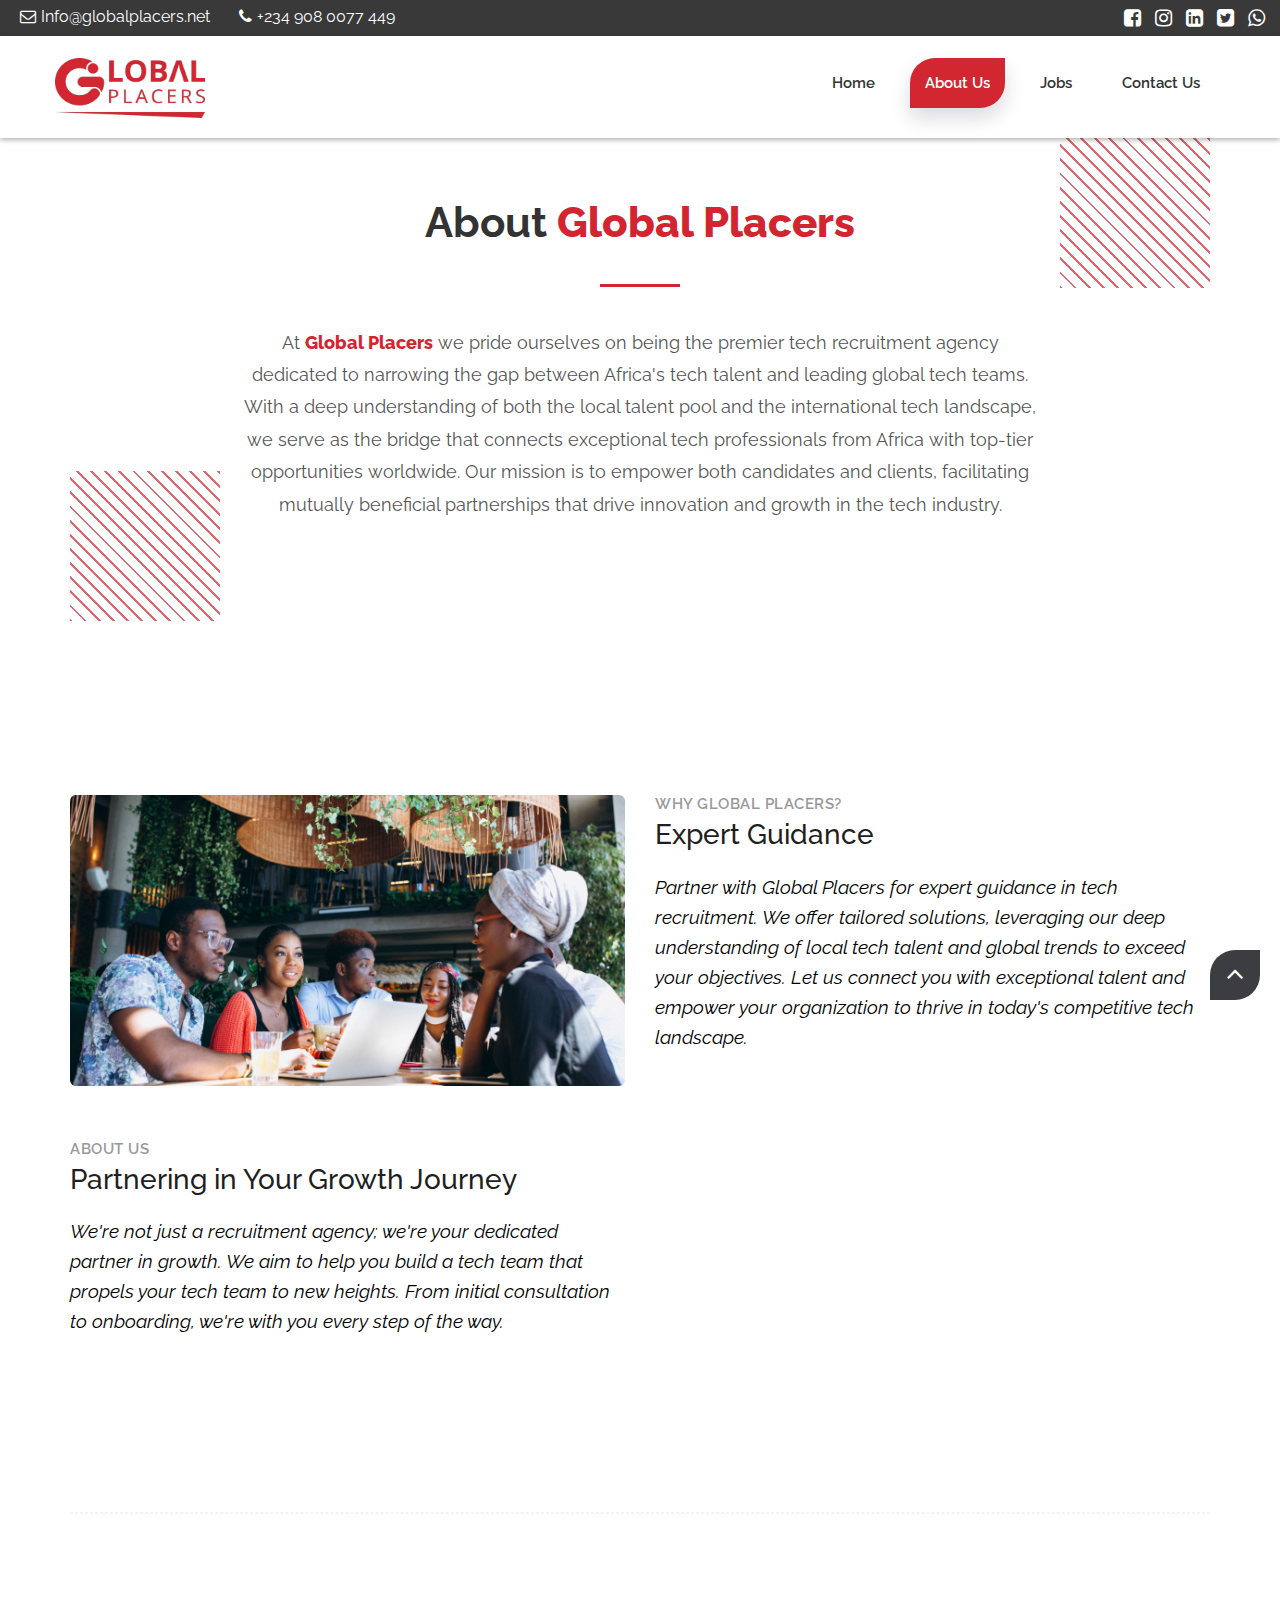
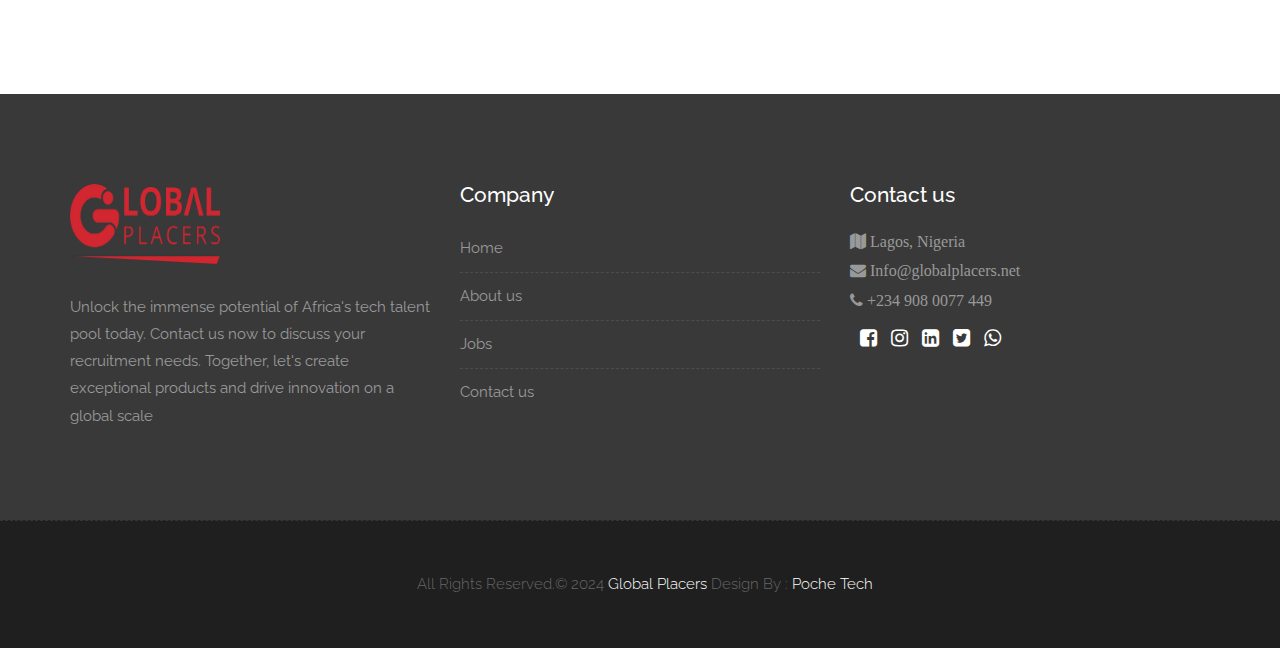
==== commit e419a50d: "fix: fix the pages" ====
--- a/about-us.html
+++ b/about-us.html
@@ -1,31 +1,35 @@
 <!DOCTYPE html>
 <html lang="en">
-
+  <head>
     <!-- Basic -->
-    <meta charset="utf-8">
-    <meta http-equiv="X-UA-Compatible" content="IE=edge">   
-   
+    <meta charset="utf-8" />
+    <meta http-equiv="X-UA-Compatible" content="IE=edge" />
+
     <!-- Mobile Metas -->
-    <meta name="viewport" content="width=device-width, minimum-scale=1.0, maximum-scale=1.0, user-scalable=no">
- 
-     <!-- Site Metas -->
-    <title>Global Placers</title>  
-    <meta name="keywords" content="">
-    <meta name="description" content="">
-    <meta name="author" content="">
+    <meta
+      name="viewport"
+      content="width=device-width, minimum-scale=1.0, maximum-scale=1.0, user-scalable=no"
+    />
+
+    <!-- Site Metas -->
+    <title>Global Placers</title>
+    <meta name="keywords" content="" />
+    <meta name="description" content="" />
+    <meta name="author" content="" />
 
     <!-- Site Icons -->
     <link rel="shortcut icon" href="uploads/logo2.jpg" type="image/x-icon" />
-    <link rel="apple-touch-icon" href="images/apple-touch-icon.png">
+    <link rel="apple-touch-icon" href="images/apple-touch-icon.png" />
 
     <!-- Bootstrap CSS -->
-    <link rel="stylesheet" href="css/bootstrap.min.css">
+    <link rel="stylesheet" href="css/bootstrap.min.css" />
     <!-- Site CSS -->
-    <link rel="stylesheet" href="style.css">
+    <link rel="stylesheet" href="style.css" />
     <!-- Responsive CSS -->
-    <link rel="stylesheet" href="css/responsive.css">
+    <link rel="stylesheet" href="css/responsive.css" />
     <!-- Custom CSS -->
-    <link rel="stylesheet" href="css/custom.css">
+    <link rel="stylesheet" href="css/custom.css" />
+    <link rel="stylesheet" href="./css/update.css" />
 
     <!-- Modernizer for Portfolio -->
     <script src="js/modernizer.js"></script>
@@ -34,240 +38,446 @@
       <script src="https://oss.maxcdn.com/libs/html5shiv/3.7.0/html5shiv.js"></script>
       <script src="https://oss.maxcdn.com/libs/respond.js/1.4.2/respond.min.js"></script>
     <![endif]-->
-
-</head>
-<body>
-
+  </head>
+  <body>
     <!-- LOADER -->
     <div id="preloader">
-        <div class="loader">
-			<div class="loader__bar"></div>
-			<div class="loader__bar"></div>
-			<div class="loader__bar"></div>
-			<div class="loader__bar"></div>
-			<div class="loader__bar"></div>
-			<div class="loader__ball"></div>
-		</div>
-    </div><!-- end loader -->
+      <div class="loader">
+        <div class="loader__bar"></div>
+        <div class="loader__bar"></div>
+        <div class="loader__bar"></div>
+        <div class="loader__bar"></div>
+        <div class="loader__bar"></div>
+        <div class="loader__ball"></div>
+      </div>
+    </div>
+    <!-- end loader -->
     <!-- END LOADER -->
-    
-	<div class="top-bar">
-		<div class="container-fluid">
-			<div class="row">
-				<div class="col-md-6 col-sm-6">
-					<div class="left-top">
-						<div class="email-box">
-							<a href="#"><i class="fa fa-envelope-o" aria-hidden="true"></i>Info@globalplacers.net</a>
-						</div>
-						<div class="phone-box">
-							<a href="tel:1234567890"><i class="fa fa-phone" aria-hidden="true"></i>+234 908 0077 449</a>
-						</div>
-					</div>
-				</div>
-				<div class="col-md-6 col-sm-6">
-					<div class="right-top">
-						<div class="social-box">
-							<ul>
-								<li><a href="#"><i class="fa fa-facebook-square" aria-hidden="true"></i></a></li>
-								<li><a href="#"><i class="fa fa-instagram" aria-hidden="true"></i></a></li>
-								<li><a href="#"><i class="fa fa-linkedin-square" aria-hidden="true"></i></a></li>
-								<li><a href="#"><i class="fa fa-twitter-square" aria-hidden="true"></i></a></li>
-								<li><a href="#"><i class="fa fa-whatsapp" aria-hidden="true"></i></a></li>
-							<ul>
-						</div>
-					</div>
-				</div>
-			</div>
-		</div>
-	</div>
+
+    <div class="top-bar">
+      <div class="container-fluid">
+        <div class="row">
+          <div class="col-md-6 col-sm-6">
+            <div class="left-top">
+              <div class="email-box">
+                <a href="#"
+                  ><i class="fa fa-envelope-o" aria-hidden="true"></i
+                  >Info@globalplacers.net</a
+                >
+              </div>
+              <div class="phone-box">
+                <a href="tel:1234567890"
+                  ><i class="fa fa-phone" aria-hidden="true"></i>+234 908 0077
+                  449</a
+                >
+              </div>
+            </div>
+          </div>
+          <div class="col-md-6 col-sm-6">
+            <div class="right-top">
+              <div class="social-box">
+                <ul>
+                  <li>
+                    <a href="#"
+                      ><i class="fa fa-facebook-square" aria-hidden="true"></i
+                    ></a>
+                  </li>
+                  <li>
+                    <a href="#"
+                      ><i class="fa fa-instagram" aria-hidden="true"></i
+                    ></a>
+                  </li>
+                  <li>
+                    <a href="#"
+                      ><i class="fa fa-linkedin-square" aria-hidden="true"></i
+                    ></a>
+                  </li>
+                  <li>
+                    <a href="#"
+                      ><i class="fa fa-twitter-square" aria-hidden="true"></i
+                    ></a>
+                  </li>
+                  <li>
+                    <a href="#"
+                      ><i class="fa fa-whatsapp" aria-hidden="true"></i
+                    ></a>
+                  </li>
+                </ul>
+              </div>
+            </div>
+          </div>
+        </div>
+      </div>
+    </div>
     <header class="header header_style_01">
-        <nav class="megamenu navbar navbar-default">
-            <div class="container-fluid">
-                <div class="navbar-header">
-                    <button type="button" class="navbar-toggle collapsed" data-toggle="collapse" data-target="#navbar" aria-expanded="false" aria-controls="navbar">
-                        <span class="sr-only">Toggle navigation</span>
-                        <span class="icon-bar"></span>
-                        <span class="icon-bar"></span>
-                        <span class="icon-bar"></span>
-                    </button>
-                    <a class="navbar-brand" href="index.html"><img src="uploads/logo3-removebg-preview.png" style="width: 150px; height: 60px;" alt="Logo"></a>
+      <nav class="megamenu navbar navbar-default">
+        <div class="container-fluid">
+          <div class="navbar-header">
+            <button
+              type="button"
+              class="navbar-toggle collapsed"
+              data-toggle="collapse"
+              data-target="#navbar"
+              aria-expanded="false"
+              aria-controls="navbar"
+            >
+              <span class="sr-only">Toggle navigation</span>
+              <span class="icon-bar"></span>
+              <span class="icon-bar"></span>
+              <span class="icon-bar"></span>
+            </button>
+            <a class="navbar-brand" href="index.html"
+              ><img
+                src="uploads/logo3-removebg-preview.png"
+                style="width: 150px; height: 60px"
+                alt="Logo"
+            /></a>
+          </div>
+          <div id="navbar" class="navbar-collapse collapse">
+            <ul class="nav navbar-nav navbar-right">
+              <li><a href="index.html">Home</a></li>
+              <li><a class="active" href="about-us.html">About us</a></li>
+              <li>
+                <a
+                  href="https://app.dover.io/dover/careers/a14faa8c-afca-4da8-99de-c5d52d61486c"
+                  >Jobs</a
+                >
+              </li>
+              <li><a href="contact.html">Contact us</a></li>
+            </ul>
+          </div>
+        </div>
+      </nav>
+    </header>
+
+    <!-- <div class="banner-area banner-bg-1">
+      <div class="container">
+        <div class="row">
+          <div class="col-md-12">
+            <div class="banner">
+              <h2>About Us</h2>
+              <ul class="page-title-link">
+                <li><a href="index.html">Home</a></li>
+                <li><a href="about-us.html">About Us</a></li>
+              </ul>
+            </div>
+          </div>
+        </div>
+      </div>
+    </div> -->
+
+    <div class="container">
+      <section data-aos="fade-down" class="about-section">
+        <div class="diagonal-pattern pattern-top-right"></div>
+        <div class="diagonal-pattern pattern-bottom-left"></div>
+
+        <h2 class="section-title">
+          About <span class="company-name">Global Placers</span>
+        </h2>
+        <div class="divider"></div>
+
+        <p class="description">
+          At <span class="company-name">Global Placers</span> we pride ourselves
+          on being the premier tech recruitment agency dedicated to narrowing
+          the gap between Africa's tech talent and leading global tech teams.
+          With a deep understanding of both the local talent pool and the
+          international tech landscape, we serve as the bridge that connects
+          exceptional tech professionals from Africa with top-tier opportunities
+          worldwide. Our mission is to empower both candidates and clients,
+          facilitating mutually beneficial partnerships that drive innovation
+          and growth in the tech industry.
+        </p>
+
+        <!-- <div class="services-container">
+          <a href="#executive" class="service-item">
+            <h3 class="service-title">Executive Search</h3>
+          </a>
+
+          <a href="#ondemand" class="service-item">
+            <h3 class="service-title">On-Demand Services</h3>
+          </a>
+
+          <a href="#embedded" class="service-item">
+            <h3 class="service-title">Embedded Talent Services</h3>
+          </a>
+        </div> -->
+      </section>
+    </div>
+
+    <div id="about" class="section wb">
+      <div class="container">
+        <!-- <div class="row">
+          <div class="col-md-6">
+            <div class="message-box">
+              <h4>About Us</h4>
+              <h2>Welcome to Global Placers</h2>
+              <p class="lead">
+                At Global Placers, we pride ourselves on being the premier tech
+                recruitment agency dedicated to narrowing the gap between
+                Africa's tech talent and leading global tech teams. With a deep
+                understanding of both the local talent pool and the
+                international tech landscape, we serve as the bridge that
+                connects exceptional tech professionals from Africa with
+                top-tier opportunities worldwide. Our mission is to empower both
+                candidates and clients, facilitating mutually beneficial
+                partnerships that drive innovation and growth in the tech
+                industry.
+              </p>
+
+              <a
+                href="services.html"
+                class="btn btn-light btn-radius btn-brd grd1"
+                >Learn More</a
+              >
+            </div>
+          </div>
+
+          <div class="col-md-6">
+            <div class="post-media wow fadeIn">
+              <img
+                src="uploads/tech4.jpg.png"
+                alt=""
+                class="img-responsive img-rounded"
+              />
+            </div>
+          </div>
+        </div> -->
+        <!-- end row -->
+        <br />
+        <br />
+        <div class="row">
+          <div class="col-md-6">
+            <div class="post-media wow fadeIn">
+              <img
+                src="uploads/tech2.jpg (1).png"
+                alt=""
+                class="img-responsive img-rounded"
+              />
+            </div>
+            <!-- end media -->
+          </div>
+          <!-- end col -->
+
+          <div class="col-md-6">
+            <div class="message-box">
+              <h4>Why Global Placers?</h4>
+              <h2>Expert Guidance</h2>
+              <p class="lead">
+                Partner with Global Placers for expert guidance in tech
+                recruitment. We offer tailored solutions, leveraging our deep
+                understanding of local tech talent and global trends to exceed
+                your objectives. Let us connect you with exceptional talent and
+                empower your organization to thrive in today's competitive tech
+                landscape.
+              </p>
+
+              <!-- <a
+                href="services.html"
+                class="btn btn-light btn-radius btn-brd grd1"
+                >Learn More</a
+              > -->
+            </div>
+            <!-- end messagebox -->
+          </div>
+          <!-- end col -->
+        </div>
+        <br />
+        <br />
+        <div class="row">
+          <div class="col-md-6">
+            <div class="message-box">
+              <h4>About Us</h4>
+              <h2>Partnering in Your Growth Journey</h2>
+              <p class="lead">
+                We're not just a recruitment agency; we're your dedicated
+                partner in growth. We aim to help you build a tech team that
+                propels your tech team to new heights. From initial consultation
+                to onboarding, we're with you every step of the way.
+              </p>
+
+              <!-- <a
+                href="services.html"
+                class="btn btn-light btn-radius btn-brd grd1"
+                >Learn More</a
+              > -->
+            </div>
+            <!-- end messagebox -->
+          </div>
+          <!-- end col -->
+
+          <div class="col-md-6">
+            <div class="post-media wow fadeIn">
+              <img
+                src="uploads/tech3.jpg (1).png"
+                alt=""
+                class="img-responsive img-rounded"
+              />
+            </div>
+            <!-- end media -->
+          </div>
+          <!-- end col -->
+        </div>
+        <!-- end row -->
+        <hr class="hr1" />
+      </div>
+      <!-- end container -->
+    </div>
+    <!-- end section -->
+
+    <footer class="footer">
+      <div class="container">
+        <div class="row">
+          <div class="col-md-4 col-sm-4 col-xs-12">
+            <div class="widget clearfix">
+              <div class="widget-title">
+                <img
+                  src="uploads/logo3-removebg-preview.png"
+                  style="width: 150px; height: 80px"
+                  alt="Logo"
+                />
+              </div>
+              <p>
+                Unlock the immense potential of Africa's tech talent pool today.
+                Contact us now to discuss your recruitment needs. Together,
+                let's create exceptional products and drive innovation on a
+                global scale
+              </p>
+            </div>
+            <!-- end clearfix -->
+          </div>
+          <!-- end col -->
+
+          <div class="col-md-4 col-sm-4 col-xs-12">
+            <div class="widget clearfix">
+              <div class="widget-title">
+                <h3 style="color: white">Company</h3>
+              </div>
+
+              <ul class="footer-links hov">
+                <li>
+                  <a href="index.html"
+                    >Home <span class="icon icon-arrow-right2"></span
+                  ></a>
+                </li>
+                <li>
+                  <a href="about-us.html"
+                    >About us<span class="icon icon-arrow-right2"></span
+                  ></a>
+                </li>
+                <li>
+                  <a
+                    href="https://app.dover.io/dover/careers/a14faa8c-afca-4da8-99de-c5d52d61486c"
+                    >Jobs<span class="icon icon-arrow-right2"></span
+                  ></a>
+                </li>
+                <li>
+                  <a href="contact.html"
+                    >Contact us<span class="icon icon-arrow-right2"></span
+                  ></a>
+                </li>
+              </ul>
+              <!-- end links -->
+            </div>
+            <!-- end clearfix -->
+          </div>
+          <!-- end col -->
+
+          <div class="col-md-4 col-sm-4 col-xs-12">
+            <div class="footer-distributed widget clearfix">
+              <div class="widget-title">
+                <h3>Contact us</h3>
+                <br />
+
+                <div class="footer-right">
+                  <div class="footer-right" style="gap: 0px">
+                    <h4 style="color: #999">
+                      <i class="fa fas fas fas far fa-map"> Lagos, Nigeria</i>
+                    </h4>
+
+                    <h4 style="color: #999">
+                      <i class="fa fa-envelope"> Info@globalplacers.net</i>
+                    </h4>
+
+                    <h4 style="color: #999">
+                      <i class="fa fas fa-phone"> +234 908 0077 449</i>
+                    </h4>
+                  </div>
+
+                  <div class="social-box footer-right">
+                    <ul>
+                      <li>
+                        <a href="#"
+                          ><i
+                            class="fa fa-facebook-square"
+                            aria-hidden="true"
+                          ></i
+                        ></a>
+                      </li>
+                      <li>
+                        <a href="#"
+                          ><i class="fa fa-instagram" aria-hidden="true"></i
+                        ></a>
+                      </li>
+                      <li>
+                        <a href="#"
+                          ><i
+                            class="fa fa-linkedin-square"
+                            aria-hidden="true"
+                          ></i
+                        ></a>
+                      </li>
+                      <li>
+                        <a href="#"
+                          ><i
+                            class="fa fa-twitter-square"
+                            aria-hidden="true"
+                          ></i
+                        ></a>
+                      </li>
+                      <li>
+                        <a href="#"
+                          ><i class="fa fab fa-whatsapp" aria-hidden="true"></i
+                        ></a>
+                      </li>
+                    </ul>
+                  </div>
                 </div>
-                <div id="navbar" class="navbar-collapse collapse">
-                    <ul class="nav navbar-nav navbar-right">
-                        <li><a href="index.html">Home</a></li>
-                        <li><a class="active" href="about-us.html">About us</a></li>
-                        <li><a href="https://app.dover.io/dover/careers/a14faa8c-afca-4da8-99de-c5d52d61486c">Jobs</a></li>
-						<li><a href="contact.html">Contact us</a></li>
-                    </ul>
-                </div>
-            </div>
-        </nav>
-    </header>
-
-   	<div class="banner-area banner-bg-1">
-		<div class="container">
-			<div class="row">
-				<div class="col-md-12">
-					<div class="banner">
-						<h2>About Us</h2>
-						<ul class="page-title-link">
-							<li><a href="index.html">Home</a></li>
-							<li><a href="about-us.html">About Us</a></li>
-						</ul>
-					</div>
-				</div>
-			</div>
-		</div>
-	</div>
-
-    <div id="about" class="section wb">
-        <div class="container">
-            <div class="row">
-                <div class="col-md-6">
-                    <div class="message-box">
-                        <h4>About Us</h4>
-                        <h2>Welcome to Global Placers</h2>
-                        <p class="lead">At Global Placers, we pride ourselves on being the premier tech recruitment agency dedicated to narrowing the gap between Africa's tech talent and leading global tech teams. With a deep understanding of both the local talent pool and the international tech landscape, we serve as the bridge that connects exceptional tech professionals from Africa with top-tier opportunities worldwide. Our mission is to empower both candidates and clients, facilitating mutually beneficial partnerships that drive innovation and growth in the tech industry.
-                        </p>
-
-                        <a href="services.html" class="btn btn-light btn-radius btn-brd grd1">Learn More</a>
-                    </div><!-- end messagebox -->
-                </div><!-- end col -->
-
-                <div class="col-md-6">
-                    <div class="post-media wow fadeIn">
-                        <img src="uploads/tech4.jpg.png" alt="" class="img-responsive img-rounded">
-                    </div><!-- end media -->
-                </div><!-- end col -->
-            </div><!-- end row -->
-              <br>
-              <br>
-            <div class="row">
-                <div class="col-md-6">
-                    <div class="post-media wow fadeIn">
-                        <img src="uploads/tech2.jpg (1).png" alt="" class="img-responsive img-rounded">
-                    </div><!-- end media -->
-                </div><!-- end col -->
-
-                <div class="col-md-6">
-                    <div class="message-box">
-                        <h4>Why Global Placers?</h4>
-                        <h2>Expert Guidance</h2>
-                        <p class="lead">
-                            Partner with Global Placers for expert guidance in tech recruitment. We offer tailored solutions, leveraging our deep understanding of local tech talent and global trends to exceed your objectives. Let us connect you with exceptional talent and empower your organization to thrive in today's competitive tech landscape.
-                        </p>
-
-                        <a href="services.html" class="btn btn-light btn-radius btn-brd grd1">Learn More</a>
-                    </div><!-- end messagebox -->
-                </div><!-- end col -->
-            </div>
-            <br>
-            <br>
-            <div class="row">
-                <div class="col-md-6">
-                    <div class="message-box">
-                        <h4>About Us</h4>
-                        <h2>Partnering in Your Growth Journey</h2>
-                        <p class="lead">
-                            We're not just a recruitment agency; we're your dedicated partner in growth. We aim to help you build a tech team that propels your tech team to new heights. From initial consultation to onboarding, we're with you every step of the way.
-                        </p>
-
-                        <a href="services.html" class="btn btn-light btn-radius btn-brd grd1">Learn More</a>
-                    </div><!-- end messagebox -->
-                </div><!-- end col -->
-
-                <div class="col-md-6">
-                    <div class="post-media wow fadeIn">
-                        <img src="uploads/tech3.jpg (1).png" alt="" class="img-responsive img-rounded">
-                    </div><!-- end media -->
-                </div><!-- end col -->
-            </div><!-- end row -->
-            <hr class="hr1"> 
-        </div><!-- end container -->
-    </div><!-- end section -->
-
-    <footer class="footer">
-        <div class="container">
-            <div class="row">
-                <div class="col-md-4 col-sm-4 col-xs-12">
-                    <div class="widget clearfix">
-                        <div class="widget-title">
-                            <img src="uploads/logo3-removebg-preview.png" style="width: 150px; height: 80px;" alt="Logo" />
-                        </div>
-                        <p>Unlock the immense potential of Africa's tech talent pool today. Contact us now to discuss your recruitment needs. Together, let's create exceptional products and drive innovation on a global scale</p>
-                    </div><!-- end clearfix -->
-                </div><!-- end col -->
-
-				<div class="col-md-4 col-sm-4 col-xs-12">
-                    <div class="widget clearfix">
-                        <div class="widget-title">
-                            <h3 style="color: white;">Company</h3>
-                        </div>
-
-                        <ul class="footer-links hov">
-                            <li><a href="index.html">Home <span class="icon icon-arrow-right2"></span></a></li>
-							<li><a href="about-us.html">About us<span class="icon icon-arrow-right2"></span></a></li>
-							<li><a href="https://app.dover.io/dover/careers/a14faa8c-afca-4da8-99de-c5d52d61486c">Jobs<span class="icon icon-arrow-right2"></span></a></li>
-							<li><a href="contact.html">Contact us<span class="icon icon-arrow-right2"></span></a></li>
-                        </ul><!-- end links -->
-                    </div><!-- end clearfix -->
-                </div><!-- end col -->
-				
-                <div class="col-md-4 col-sm-4 col-xs-12">
-                    <div class="footer-distributed widget clearfix">
-                        <div class="widget-title">
-                            <h3>Contact us</h3>
-                            <br>
-							
-                            <div class=" footer-right">
-                                <div class=" footer-right" style="gap: 0px;">
-                                   
-                                    <h4 style="color: #999;"><i class="fa fas fas fas far fa-map"> Lagos, Nigeria</i></h4>
-                                    
-                                    <h4 style="color: #999;"><i class="fa fa-envelope">  Info@globalplacers.net</i></h4>
-                                    
-                                    <h4 style="color: #999;"><i class="fa fas fa-phone">  +234 908 0077 449</i></h4>
-                                    
-                                </div>
-
-                                <div class="social-box footer-right">
-                                    <ul>
-                                        <li><a href="#"><i class="fa fa-facebook-square" aria-hidden="true"></i></a></li>
-                                        <li><a href="#"><i class="fa fa-instagram" aria-hidden="true"></i></a></li>
-                                        <li><a href="#"><i class="fa fa-linkedin-square" aria-hidden="true"></i></a></li>
-                                        <li><a href="#"><i class="fa fa-twitter-square" aria-hidden="true"></i></a></li>
-                                        <li><a href="#"><i class="fa fab fa-whatsapp" aria-hidden="true"></i></a></li>
-                                    <ul>
-                                </div>
-                                
-                            </div>
-                        </div>              
-                    </div><!-- end clearfix -->
-                </div><!-- end col -->
-            </div><!-- end row -->
-        </div><!-- end container -->
-    </footer><!-- end footer -->
+              </div>
+            </div>
+            <!-- end clearfix -->
+          </div>
+          <!-- end col -->
+        </div>
+        <!-- end row -->
+      </div>
+      <!-- end container -->
+    </footer>
+    <!-- end footer -->
     <div class="copyrights">
-        <div class="container">
-            <div class="footer-distributed">
-                <div class="footer-left">                   
-                    <p class="footer-company-name">All Rights Reserved.&copy; 2024 <a href="index.html">Global Placers</a> Design By : 
-                        <a href="https://www.instagram.com/pochetech/">Poche Tech</a></p>
-                </div>
-
-                
-            </div>
-        </div><!-- end container -->
-    </div><!-- end copyrights -->
-
-    <a href="#" id="scroll-to-top" class="dmtop global-radius"><i class="fa fa-angle-up"></i></a>
+      <div class="container">
+        <div class="footer-distributed">
+          <div class="footer-left">
+            <p class="footer-company-name">
+              All Rights Reserved.&copy; 2024
+              <a href="index.html">Global Placers</a> Design By :
+              <a href="https://www.instagram.com/pochetech/">Poche Tech</a>
+            </p>
+          </div>
+        </div>
+      </div>
+      <!-- end container -->
+    </div>
+    <!-- end copyrights -->
+
+    <a href="#" id="scroll-to-top" class="dmtop global-radius"
+      ><i class="fa fa-angle-up"></i
+    ></a>
 
     <!-- ALL JS FILES -->
     <script src="js/all.js"></script>
     <!-- ALL PLUGINS -->
     <script src="js/custom.js"></script>
     <script src="js/portfolio.js"></script>
-    <script src="js/hoverdir.js"></script>    
-
-</body>
-</html>+    <script src="js/hoverdir.js"></script>
+  </body>
+</html>
--- a/css/update.css
+++ b/css/update.css
@@ -0,0 +1,425 @@
+*{
+  scroll-behavior: smooth;
+}
+
+.hero-section {
+  background-color: #d22530;
+  padding: 50px 0;
+  position: relative;
+}
+
+.category-card {
+  background-color: white;
+  padding: 30px 20px;
+  text-align: center;
+  box-shadow: 0 4px 6px rgba(0, 0, 0, 0.1);
+  transition: transform 0.3s ease, box-shadow 0.3s ease;
+  margin-bottom: 20px;
+  min-height: 100px;
+  display: flex;
+  align-items: center;
+  justify-content: center;
+  border-radius: 4px;
+  cursor: pointer;
+}
+
+.category-card:hover {
+  transform: translateY(-5px);
+  box-shadow: 0 10px 20px rgba(0, 0, 0, 0.15);
+}
+
+.category-title {
+  font-weight: 600;
+  font-size: 1.6rem;
+  color: #333;
+  margin: 0;
+}
+
+.wrapper {
+  max-width: 1200px;
+  margin: 0 auto;
+  padding: 50px 15px;
+}
+.wrapperR {
+  /* max-width: 1200px; */
+  margin: 0 auto;
+  padding: 50px 150px;
+  background-color: #333;
+}
+
+.employers-section {
+  display: flex;
+  position: relative;
+  overflow: hidden;
+}
+
+.image-container {
+  flex: 1;
+  position: relative;
+}
+
+.image-wrapper {
+  height: 600px;
+  flex: 1;
+}
+
+.image-wrapper img {
+  width: 100%;
+  height: 100%;
+  object-fit: cover;
+}
+
+.diagonal-pattern {
+  position: absolute;
+  width: 150px;
+  height: 150px;
+  background: repeating-linear-gradient(
+    45deg,
+    #d22530,
+    #d22530 2px,
+    transparent 2px,
+    transparent 10px
+  );
+  opacity: 0.7;
+}
+
+.pattern-top-right {
+  top: 0;
+  right: 0;
+}
+
+.pattern-bottom-left {
+  bottom: 0;
+  left: 0;
+}
+
+.pattern-bottom-right {
+  bottom: 0;
+  right: 0;
+}
+
+.content-container {
+  flex: 1;
+  padding: 60px 40px;
+  background-color: #fff;
+}
+
+.section-title {
+  margin-bottom: 20px;
+  font-size: 42px;
+  font-weight: 700;
+}
+
+.title-black {
+  color: #333;
+}
+
+.title-white {
+  color: #fff;
+}
+
+.title-primary {
+  color: #d22530;
+}
+
+.divider {
+  width: 80px;
+  height: 3px;
+  background-color: #d22530;
+  margin: 0 auto 30px;
+}
+
+.description {
+  color: #666;
+  margin-bottom: 25px;
+  font-size: 16px;
+}
+
+.cta-button {
+  display: inline-block;
+  padding: 12px 30px;
+  background-color: #d22530;
+  color: white;
+  text-decoration: none;
+  font-weight: 600;
+  border: 2px solid #d22530;
+  transition: all 0.3s ease;
+  cursor: pointer;
+}
+
+.cta-button:hover {
+  background-color: transparent;
+  color: #d22530;
+}
+
+.philosophy-section {
+  padding: 80px 0;
+  position: relative;
+}
+
+.section-header {
+  text-align: center;
+  margin-bottom: 50px;
+}
+
+.content-wrapper {
+  display: flex;
+  flex-direction: row;
+  align-items: center;
+  gap: 50px;
+}
+
+.features-title {
+  font-size: 22px;
+  font-weight: 600;
+  margin: 40px 0 20px;
+  color: #333;
+}
+
+.feature-list {
+  list-style: none;
+}
+
+.feature-item {
+  margin-bottom: 20px;
+  padding-left: 35px;
+  position: relative;
+}
+
+.feature-item:before {
+  content: "";
+  position: absolute;
+  left: 0;
+  top: 5px;
+  width: 20px;
+  height: 20px;
+  background-color: #d22530;
+  border-radius: 50%;
+  background-image: url("data:image/svg+xml,%3Csvg xmlns='http://www.w3.org/2000/svg' width='12' height='12' viewBox='0 0 24 24' fill='none' stroke='white' stroke-width='3' stroke-linecap='round' stroke-linejoin='round'%3E%3Cpolyline points='20 6 9 17 4 12'%3E%3C/polyline%3E%3C/svg%3E");
+  background-repeat: no-repeat;
+  background-position: center;
+  background-size: 12px;
+}
+
+.process-grid {
+  display: grid;
+  grid-template-columns: repeat(2, 1fr);
+  gap: 40px;
+}
+
+.process-item {
+  padding: 20px 0;
+}
+
+.process-number {
+  font-size: 14px;
+  color: #999;
+  margin-bottom: 15px;
+}
+
+.process-title {
+  font-size: 24px;
+  font-weight: 600;
+  margin-bottom: 15px;
+  color: #fff;
+}
+
+.process-divider {
+  width: 50px;
+  height: 3px;
+  background-color: #d22530;
+  margin-bottom: 20px;
+}
+
+.process-description {
+  color: #ccc;
+  font-size: 16px;
+}
+
+.specialization-list {
+  list-style: none;
+  margin-bottom: 40px;
+}
+
+.specialization-item {
+  margin-bottom: 20px;
+  padding-left: 35px;
+  position: relative;
+  font-size: 18px;
+  font-weight: 500;
+}
+
+.specialization-item:before {
+  content: "";
+  position: absolute;
+  left: 0;
+  top: 5px;
+  width: 20px;
+  height: 20px;
+  background-color: #d22530;
+  border-radius: 50%;
+  background-image: url("data:image/svg+xml,%3Csvg xmlns='http://www.w3.org/2000/svg' width='12' height='12' viewBox='0 0 24 24' fill='none' stroke='white' stroke-width='3' stroke-linecap='round' stroke-linejoin='round'%3E%3Cpolyline points='20 6 9 17 4 12'%3E%3C/polyline%3E%3C/svg%3E");
+  background-repeat: no-repeat;
+  background-position: center;
+  background-size: 12px;
+}
+
+.location-text {
+  font-size: 20px;
+  margin-bottom: 30px;
+  display: flex;
+  align-items: center;
+}
+
+.location-icon {
+  color: #d22530;
+  margin-right: 10px;
+  font-size: 24px;
+}
+
+.cta-button {
+  display: inline-block;
+  padding: 15px 40px;
+  background-color: #d22530;
+  color: white;
+  text-decoration: none;
+  font-weight: 600;
+  font-size: 18px;
+  border: 2px solid #d22530;
+  border-radius: 4px;
+  transition: all 0.3s ease;
+  cursor: pointer;
+  text-align: center;
+}
+
+.cta-button:hover {
+  background-color: transparent;
+  color: #d22530;
+}
+
+.about-section {
+  text-align: center;
+  padding: 60px 0;
+  position: relative;
+}
+
+.section-title {
+  font-size: 42px;
+  font-weight: 700;
+  margin-bottom: 25px;
+  color: #333;
+}
+
+.company-name {
+  color: #d22530;
+  font-weight: 800;
+}
+
+.divider {
+  width: 80px;
+  height: 3px;
+  background-color: #d22530;
+  margin: 0 auto 40px;
+}
+
+.description {
+  max-width: 800px;
+  margin: 0 auto 40px;
+  font-size: 18px;
+  color: #555;
+  line-height: 1.8;
+}
+
+.services-container {
+  display: flex;
+  justify-content: center;
+  flex-wrap: wrap;
+  gap: 20px;
+  margin-top: 40px;
+}
+
+.service-item {
+  background-color: #f8f8f8;
+  padding: 25px 30px;
+  border-radius: 8px;
+  box-shadow: 0 5px 15px rgba(0, 0, 0, 0.05);
+  transition: transform 0.3s ease, box-shadow 0.3s ease;
+  width: 250px;
+  text-align: center;
+  border-bottom: 3px solid #d22530;
+}
+
+.service-item:hover {
+  transform: translateY(-5px);
+  box-shadow: 0 10px 25px rgba(0, 0, 0, 0.1);
+}
+
+.service-title {
+  font-size: 18px;
+  font-weight: 600;
+  margin-bottom: 0;
+  color: #333;
+}
+
+@media (max-width: 992px) {
+  .process-grid {
+    grid-template-columns: repeat(2, 1fr);
+  }
+}
+
+@media (max-width: 768px) {
+  .category-card {
+    margin-bottom: 15px;
+  }
+
+  .hero-section {
+    padding: 40px 0;
+  }
+  .employers-section {
+    flex-direction: column;
+  }
+
+  .image-container {
+    height: 300px;
+  }
+
+  .content-container {
+    padding: 40px 20px;
+  }
+
+  .section-title {
+    font-size: 32px;
+  }
+
+  .philosophy-section {
+    padding: 50px 0;
+  }
+  .image-wrapper {
+    display: none;
+  }
+
+  .process-grid {
+    grid-template-columns: 1fr;
+  }
+  .wrapperR {
+    padding: 40px;
+  }
+
+  .specialization-item {
+    font-size: 16px;
+  }
+
+  .location-text {
+    font-size: 18px;
+  }
+
+  .services-container {
+    flex-direction: column;
+    align-items: center;
+  }
+
+  .service-item {
+    width: 100%;
+    max-width: 300px;
+  }
+}
